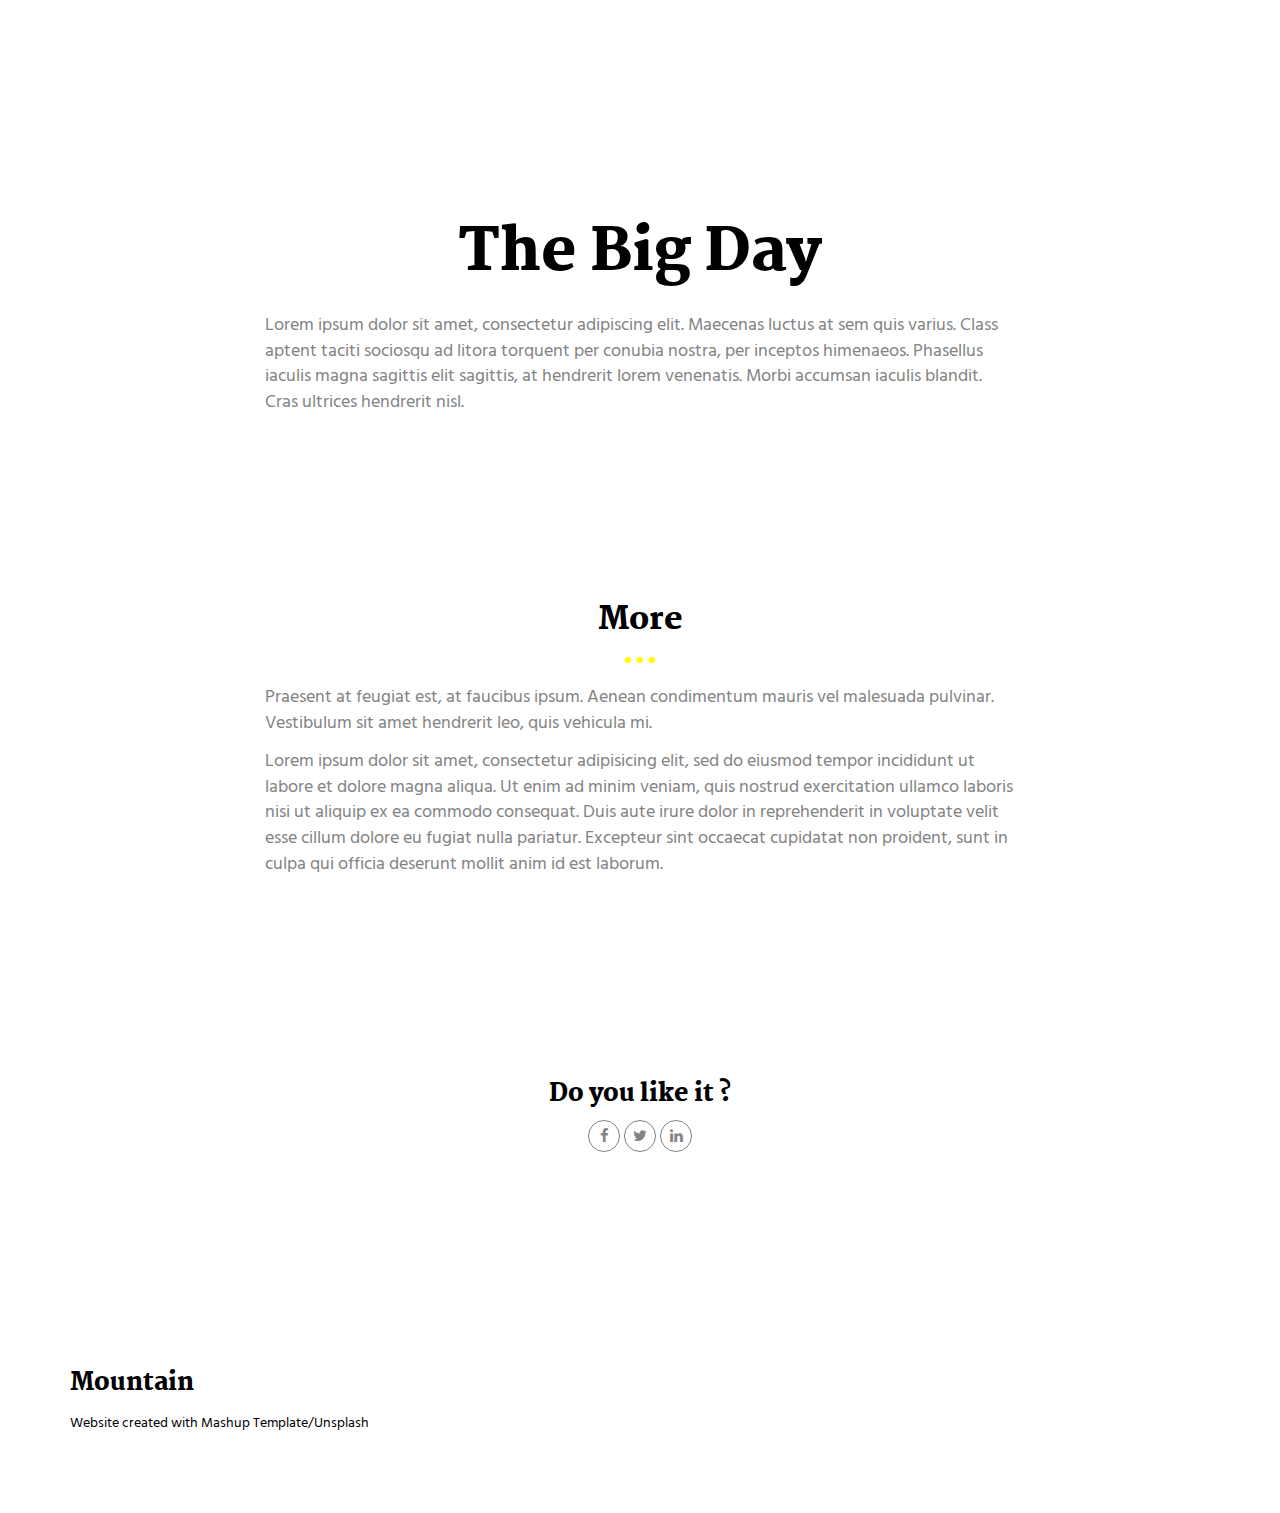
==== map.html @ 6c082d42 "Add files via upload" ====
<!DOCTYPE html>
<html lang="en">

<head>
  <meta charset="UTF-8">
  <meta content="IE=edge" http-equiv="X-UA-Compatible">
  <meta content="width=device-width,initial-scale=1" name="viewport">
  <meta content="description" name="description">
  <meta name="google" content="notranslate" />
  <meta content="Mashup templates have been developped by Orson.io team" name="author">

  <!-- Disable tap highlight on IE -->
  <meta name="msapplication-tap-highlight" content="no">
  
  
  <link rel="apple-touch-icon" sizes="180x180" href="./assets/apple-icon-180x180.png">
  <link href="./assets/favicon.ico" rel="icon">

  <link href="" rel="stylesheet">


  <title>Title page</title>

<link href="./main.550dcf66.css" rel="stylesheet"></head>

<body> <!-- Add your content of header -->
<header>
  <nav class="navbar navbar-default active">
    <div class="container">
      <div class="navbar-header">
        <button type="button" class="navbar-toggle collapsed" data-toggle="collapse" data-target="#navbar-collapse" aria-expanded="false">
          <span class="sr-only">Toggle navigation</span>
          <span class="icon-bar"></span>
          <span class="icon-bar"></span>
          <span class="icon-bar"></span>
        </button>
        <a class="navbar-brand" href="./index.html" title="">
          <img src="./assets/images/mashup-icon.svg" class="navbar-logo-img" alt="">
          Home
        </a>
      </div>

      <div class="collapse navbar-collapse" id="navbar-collapse">
        <ul class="nav navbar-nav navbar-right">
          <li><a href="./index.html" title="">Home</a></li>
          <li><a href="./project.html" title="">More Info</a></li>
          <li><a href="./area.html" title="">The local area</a></li>
          <li><a href="./project.html" title="">Map</a></li>
        </ul>
      </div> 
    </div>
  </nav>
</header>

<div class="section-container">
    <div class="container">
      <div class="row">
        <div class="col-xs-12 col-md-8 col-md-offset-2">
          <h1 class="text-center">The Big Day</h1>
          <p>Lorem ipsum dolor sit amet, consectetur adipiscing elit. Maecenas luctus at sem quis varius. 
          Class aptent taciti sociosqu ad litora torquent per conubia nostra, per inceptos himenaeos. Phasellus iaculis magna sagittis elit sagittis, at hendrerit lorem venenatis. Morbi accumsan iaculis blandit. Cras ultrices hendrerit nisl.</p>
          
          <div class="section-container-spacer">
            <img src="./assets/images/img-06.jpg" alt="" class="img-responsive reveal-content" data-action="zoom">
          </div>

          <div class="row">
            <div class="col-xs-6">
              <img src="./assets/images/img-04.jpg" alt="" class="img-responsive reveal-content" data-action="zoom">
            </div>
            <div class="col-xs-6">
              <img src="./assets/images/img-07.jpg" alt="" class="img-responsive reveal-content" data-action="zoom">
            </div>
          </div>
       </div>
      </div>
    </div>
  </div>

  <div class="section-container">
    <div class="container">
      <div class="row section-container-spacer">
        <div class="col-xs-12 col-md-8 col-md-offset-2">
          <h2 class="text-center">More</h2>
          <div class="section-container-spacer">
            <p>Praesent at feugiat est, at faucibus ipsum. Aenean condimentum mauris vel malesuada pulvinar. Vestibulum sit amet hendrerit leo, quis vehicula mi.</p>
            <p>Lorem ipsum dolor sit amet, consectetur adipisicing elit, sed do eiusmod
            tempor incididunt ut labore et dolore magna aliqua. Ut enim ad minim veniam,
            quis nostrud exercitation ullamco laboris nisi ut aliquip ex ea commodo
            consequat. Duis aute irure dolor in reprehenderit in voluptate velit esse
            cillum dolore eu fugiat nulla pariatur. Excepteur sint occaecat cupidatat non
            proident, sunt in culpa qui officia deserunt mollit anim id est laborum.</p>
          </div>  
          <img src="./assets/images/img-05.jpg" alt="" class="img-responsive reveal-content" data-action="zoom">
        </div>  
      </div>
    </div>
  </div>

  <div class="section-container">
    <div class="container text-center">
      <div class="row section-container-spacer">
        <div class="col-xs-12 col-md-12">
          
          <h3>Do you like it ?</h3>
          <p>
            <a href="https://facebook.com/" class="social-round-icon fa-icon" title="">
              <i class="fa fa-facebook" aria-hidden="true"></i>
            </a>
            <a href="https://twitter.com/" class="social-round-icon fa-icon" title="">
              <i class="fa fa-twitter" aria-hidden="true"></i>
            </a>
            <a href="https://www.linkedin.com/" class="social-round-icon fa-icon" title="">
              <i class="fa fa-linkedin" aria-hidden="true"></i>
            </a>
          </p>
        </div>  
      </div>
    
    </div>
  </div>

<footer class="footer-container white-text-container">
  <div class="container">
    <div class="row">

     
      <div class="col-xs-12">
        <h3>Mountain</h3>

        <div class="row">
          <div class="col-xs-12 col-sm-7">
            <p><small>Website created with <a href="http://www.mashup-template.com/" title="Create website with free html template">Mashup Template</a>/<a href="https://www.unsplash.com/" title="Beautiful Free Images">Unsplash</a></small>
            </p>
          </div>
          <div class="col-xs-12 col-sm-5">
            <p class="text-right">
              <a href="https://facebook.com/" class="social-round-icon white-round-icon fa-icon" title="">
                <i class="fa fa-facebook" aria-hidden="true"></i>
              </a>
              <a href="https://twitter.com/" class="social-round-icon white-round-icon fa-icon" title="">
                <i class="fa fa-twitter" aria-hidden="true"></i>
              </a>
              <a href="https://www.linkedin.com/" class="social-round-icon white-round-icon fa-icon" title="">
                <i class="fa fa-linkedin" aria-hidden="true"></i>
              </a>
            </p>
          </div>
        </div>
        
        
      </div>
    </div>
  </div>
</footer>

<script>
  document.addEventListener("DOMContentLoaded", function (event) {
    navActivePage();
    scrollRevelation('.reveal');
  });
</script>

<!-- Google Analytics: change UA-XXXXX-X to be your site's ID 

<script>
  (function (i, s, o, g, r, a, m) {
    i['GoogleAnalyticsObject'] = r; i[r] = i[r] || function () {
      (i[r].q = i[r].q || []).push(arguments)
    }, i[r].l = 1 * new Date(); a = s.createElement(o),
      m = s.getElementsByTagName(o)[0]; a.async = 1; a.src = g; m.parentNode.insertBefore(a, m)
  })(window, document, 'script', '//www.google-analytics.com/analytics.js', 'ga');
  ga('create', 'UA-XXXXX-X', 'auto');
  ga('send', 'pageview');
</script>

--> <script type="text/javascript" src="./main.0cf8b554.js"></script></body>

</html>
---- main.550dcf66.css ----
@import url(https://fonts.googleapis.com/css?family=Hind+Siliguri:300,600|Martel:400,900);
@import url(https://maxcdn.bootstrapcdn.com/font-awesome/4.7.0/css/font-awesome.min.css); /*!
 * Bootstrap v3.3.7 (http://getbootstrap.com)
 * Copyright 2011-2016 Twitter, Inc.
 * Licensed under MIT (https://github.com/twbs/bootstrap/blob/master/LICENSE)
 */
/*! normalize.css v3.0.3 | MIT License | github.com/necolas/normalize.css */
html {
  font-family: sans-serif;
  -ms-text-size-adjust: 100%;
  -webkit-text-size-adjust: 100%;
}
body {
  margin: 0;
}
article,
aside,
details,
figcaption,
figure,
footer,
header,
hgroup,
main,
menu,
nav,
section,
summary {
  display: block;
}
audio,
canvas,
progress,
video {
  display: inline-block;
  vertical-align: baseline;
}
audio:not([controls]) {
  display: none;
  height: 0;
}
[hidden],
template {
  display: none;
}
a {
  background-color: transparent;
}
a:active,
a:hover {
  outline: 0;
}
abbr[title] {
  border-bottom: 1px dotted;
}
b,
strong {
  font-weight: 700;
}
dfn {
  font-style: italic;
}
h1 {
  font-size: 2em;
  margin: 0.67em 0;
}
mark {
  background: #ff0;
  color: #000;
}
small {
  font-size: 80%;
}
sub,
sup {
  font-size: 75%;
  line-height: 0;
  position: relative;
  vertical-align: baseline;
}
sup {
  top: -0.5em;
}
sub {
  bottom: -0.25em;
}
img {
  border: 0;
}
svg:not(:root) {
  overflow: hidden;
}
figure {
  margin: 1em 40px;
}
hr {
  box-sizing: content-box;
  height: 0;
}
pre {
  overflow: auto;
}
code,
kbd,
pre,
samp {
  font-family: monospace, monospace;
  font-size: 1em;
}
button,
input,
optgroup,
select,
textarea {
  color: inherit;
  font: inherit;
  margin: 0;
}
button {
  overflow: visible;
}
button,
select {
  text-transform: none;
}
button,
html input[type="button"],
input[type="reset"],
input[type="submit"] {
  -webkit-appearance: button;
  cursor: pointer;
}
button[disabled],
html input[disabled] {
  cursor: default;
}
button::-moz-focus-inner,
input::-moz-focus-inner {
  border: 0;
  padding: 0;
}
input {
  line-height: normal;
}
input[type="checkbox"],
input[type="radio"] {
  box-sizing: border-box;
  padding: 0;
}
input[type="number"]::-webkit-inner-spin-button,
input[type="number"]::-webkit-outer-spin-button {
  height: auto;
}
input[type="search"] {
  -webkit-appearance: textfield;
  box-sizing: content-box;
}
input[type="search"]::-webkit-search-cancel-button,
input[type="search"]::-webkit-search-decoration {
  -webkit-appearance: none;
}
fieldset {
  border: 1px solid silver;
  margin: 0 2px;
  padding: 0.35em 0.625em 0.75em;
}
textarea {
  overflow: auto;
}
optgroup {
  font-weight: 700;
}
table {
  border-collapse: collapse;
  border-spacing: 0;
}
td,
th {
  padding: 0;
}

/*! Source: https://github.com/h5bp/html5-boilerplate/blob/master/src/css/main.css */
@media print {
  *,
  :after,
  :before {
    background: transparent !important;
    color: #000 !important;
    box-shadow: none !important;
    text-shadow: none !important;
  }
  a,
  a:visited {
    text-decoration: underline;
  }
  a[href]:after {
    content: " (" attr(href) ")";
  }
  abbr[title]:after {
    content: " (" attr(title) ")";
  }
  a[href^="#"]:after,
  a[href^="javascript:"]:after {
    content: "";
  }
  blockquote,
  pre {
    border: 1px solid #999;
    page-break-inside: avoid;
  }
  thead {
    display: table-header-group;
  }
  img,
  tr {
    page-break-inside: avoid;
  }
  img {
    max-width: 100% !important;
  }
  h2,
  h3,
  p {
    orphans: 3;
    widows: 3;
  }
  h2,
  h3 {
    page-break-after: avoid;
  }
  .navbar {
    display: none;
  }
  .btn > .caret,
  .dropup > .btn > .caret {
    border-top-color: #000 !important;
  }
  .label {
    border: 1px solid #000;
  }
  .table {
    border-collapse: collapse !important;
  }
  .table td,
  .table th {
    background-color: #fff !important;
  }
  .table-bordered td,
  .table-bordered th {
    border: 1px solid #ddd !important;
  }
}
*,
:after,
:before {
  -webkit-box-sizing: border-box;
  -moz-box-sizing: border-box;
  box-sizing: border-box;
}
html {
  font-size: 10px;
  -webkit-tap-highlight-color: transparent;
}
body {
  font-family: Hind Siliguri, Helvetica, Arial, sans-serif;
  font-size: 18px;
  line-height: 1.42857;
  color: #838383;
  background-color: #fff;
}
button,
input,
select,
textarea {
  font-family: inherit;
  font-size: inherit;
  line-height: inherit;
}
a {
  color: #1763e9;
  text-decoration: none;
}
a:focus,
a:hover {
  color: #1045a4;
  text-decoration: underline;
}
a:focus {
  outline: 5px auto -webkit-focus-ring-color;
  outline-offset: -2px;
}
figure {
  margin: 0;
}
img {
  vertical-align: middle;
}
.img-responsive {
  display: block;
  max-width: 100%;
  height: auto;
}
.img-rounded {
  border-radius: 4px;
}
.img-thumbnail {
  padding: 4px;
  line-height: 1.42857;
  background-color: #fff;
  border: 1px solid #ddd;
  border-radius: 2px;
  -webkit-transition: all 0.2s ease-in-out;
  -o-transition: all 0.2s ease-in-out;
  transition: all 0.2s ease-in-out;
  display: inline-block;
  max-width: 100%;
  height: auto;
}
.img-circle {
  border-radius: 50%;
}
hr {
  margin-top: 25px;
  margin-bottom: 25px;
  border: 0;
  border-top: 1px solid #eee;
}
.sr-only {
  position: absolute;
  width: 1px;
  height: 1px;
  margin: -1px;
  padding: 0;
  overflow: hidden;
  clip: rect(0, 0, 0, 0);
  border: 0;
}
.sr-only-focusable:active,
.sr-only-focusable:focus {
  position: static;
  width: auto;
  height: auto;
  margin: 0;
  overflow: visible;
  clip: auto;
}
[role="button"] {
  cursor: pointer;
}
.h1,
.h2,
.h3,
.h4,
.h5,
.h6,
h1,
h2,
h3,
h4,
h5,
h6 {
  font-family: Martel, Times New Roman, Times, serif;
  font-weight: 900;
  line-height: 1.1;
  color: #000000;
}
.h1 .small,
.h1 small,
.h2 .small,
.h2 small,
.h3 .small,
.h3 small,
.h4 .small,
.h4 small,
.h5 .small,
.h5 small,
.h6 .small,
.h6 small,
h1 .small,
h1 small,
h2 .small,
h2 small,
h3 .small,
h3 small,
h4 .small,
h4 small,
h5 .small,
h5 small,
h6 .small,
h6 small {
  font-weight: 400;
  line-height: 1;
  color: #777;
}
.h1,
.h2,
.h3,
h1,
h2,
h3 {
  margin-top: 25px;
  margin-bottom: 12.5px;
}
.h1 .small,
.h1 small,
.h2 .small,
.h2 small,
.h3 .small,
.h3 small,
h1 .small,
h1 small,
h2 .small,
h2 small,
h3 .small,
h3 small {
  font-size: 65%;
}
.h4,
.h5,
.h6,
h4,
h5,
h6 {
  margin-top: 12.5px;
  margin-bottom: 12.5px;
}
.h4 .small,
.h4 small,
.h5 .small,
.h5 small,
.h6 .small,
.h6 small,
h4 .small,
h4 small,
h5 .small,
h5 small,
h6 .small,
h6 small {
  font-size: 75%;
}
.h1,
h1 {
  font-size: 59px;
}
.h2,
h2 {
  font-size: 31px;
}
.h3,
h3 {
  font-size: 24px;
}
.h4,
.h5,
h4,
h5 {
  font-size: 18px;
}
.h6,
h6 {
  font-size: 16px;
}
p {
  margin: 0 0 12.5px;
}
.lead {
  margin-bottom: 25px;
  font-size: 20px;
  font-weight: 300;
  line-height: 1.4;
}
@media (min-width: 768px) {
  .lead {
    font-size: 27px;
  }
}
.small,
small {
  font-size: 77%;
}
.mark,
mark {
  background-color: #fcf8e3;
  padding: 0.2em;
}
.text-left {
  text-align: left;
}
.text-right {
  text-align: right;
}
.text-center {
  text-align: center;
}
.text-justify {
  text-align: justify;
}
.text-nowrap {
  white-space: nowrap;
}
.text-lowercase {
  text-transform: lowercase;
}
.initialism,
.text-uppercase {
  text-transform: uppercase;
}
.text-capitalize {
  text-transform: capitalize;
}
.text-muted {
  color: #777;
}
.text-primary {
  color: #1763e9;
}
a.text-primary:focus,
a.text-primary:hover {
  color: #124fbb;
}
.text-success {
  color: #fff;
}
a.text-success:focus,
a.text-success:hover {
  color: #e6e6e6;
}
.text-info {
  color: #31708f;
}
a.text-info:focus,
a.text-info:hover {
  color: #245269;
}
.text-warning {
  color: #8a6d3b;
}
a.text-warning:focus,
a.text-warning:hover {
  color: #66512c;
}
.text-danger {
  color: #fff;
}
a.text-danger:focus,
a.text-danger:hover {
  color: #e6e6e6;
}
.bg-primary {
  color: #fff;
  background-color: #1763e9;
}
a.bg-primary:focus,
a.bg-primary:hover {
  background-color: #124fbb;
}
.bg-success {
  background-color: #08005f;
}
a.bg-success:focus,
a.bg-success:hover {
  background-color: #04002c;
}
.bg-info {
  background-color: #d9edf7;
}
a.bg-info:focus,
a.bg-info:hover {
  background-color: #afd9ee;
}
.bg-warning {
  background-color: #fcf8e3;
}
a.bg-warning:focus,
a.bg-warning:hover {
  background-color: #f7ecb5;
}
.bg-danger {
  background-color: #ca044b;
}
a.bg-danger:focus,
a.bg-danger:hover {
  background-color: #980338;
}
.page-header {
  padding-bottom: 11.5px;
  margin: 50px 0 25px;
  border-bottom: 1px solid #eee;
}
ol,
ul {
  margin-top: 0;
  margin-bottom: 12.5px;
}
ol ol,
ol ul,
ul ol,
ul ul {
  margin-bottom: 0;
}
.list-inline,
.list-unstyled {
  padding-left: 0;
  list-style: none;
}
.list-inline {
  margin-left: -5px;
}
.list-inline > li {
  display: inline-block;
  padding-left: 5px;
  padding-right: 5px;
}
dl {
  margin-top: 0;
  margin-bottom: 25px;
}
dd,
dt {
  line-height: 1.42857;
}
dt {
  font-weight: 700;
}
dd {
  margin-left: 0;
}
.dl-horizontal dd:after,
.dl-horizontal dd:before {
  content: " ";
  display: table;
}
.dl-horizontal dd:after {
  clear: both;
}
@media (min-width: 768px) {
  .dl-horizontal dt {
    float: left;
    width: 160px;
    clear: left;
    text-align: right;
    overflow: hidden;
    text-overflow: ellipsis;
    white-space: nowrap;
  }
  .dl-horizontal dd {
    margin-left: 180px;
  }
}
abbr[data-original-title],
abbr[title] {
  cursor: help;
  border-bottom: 1px dotted #777;
}
.initialism {
  font-size: 90%;
}
blockquote {
  padding: 12.5px 25px;
  margin: 0 0 25px;
  font-size: 22.5px;
  border-left: 5px solid #eee;
}
blockquote ol:last-child,
blockquote p:last-child,
blockquote ul:last-child {
  margin-bottom: 0;
}
blockquote .small,
blockquote footer,
blockquote small {
  display: block;
  font-size: 80%;
  line-height: 1.42857;
  color: #777;
}
blockquote .small:before,
blockquote footer:before,
blockquote small:before {
  content: "\2014   \A0";
}
.blockquote-reverse,
blockquote.pull-right {
  padding-right: 15px;
  padding-left: 0;
  border-right: 5px solid #eee;
  border-left: 0;
  text-align: right;
}
.blockquote-reverse .small:before,
.blockquote-reverse footer:before,
.blockquote-reverse small:before,
blockquote.pull-right .small:before,
blockquote.pull-right footer:before,
blockquote.pull-right small:before {
  content: "";
}
.blockquote-reverse .small:after,
.blockquote-reverse footer:after,
.blockquote-reverse small:after,
blockquote.pull-right .small:after,
blockquote.pull-right footer:after,
blockquote.pull-right small:after {
  content: "\A0   \2014";
}
address {
  margin-bottom: 25px;
  font-style: normal;
  line-height: 1.42857;
}
code,
kbd,
pre,
samp {
  font-family: Menlo, Monaco, Consolas, Courier New, monospace;
}
code {
  color: #c7254e;
  background-color: #f9f2f4;
}
code,
kbd {
  padding: 2px 4px;
  font-size: 90%;
  border-radius: 2px;
}
kbd {
  color: #fff;
  background-color: #333;
  box-shadow: inset 0 -1px 0 rgba(0, 0, 0, 0.25);
}
kbd kbd {
  padding: 0;
  font-size: 100%;
  font-weight: 700;
  box-shadow: none;
}
pre {
  display: block;
  padding: 12px;
  margin: 0 0 12.5px;
  font-size: 17px;
  line-height: 1.42857;
  word-break: break-all;
  word-wrap: break-word;
  color: #333;
  background-color: #f5f5f5;
  border: 1px solid #ccc;
  border-radius: 2px;
}
pre code {
  padding: 0;
  font-size: inherit;
  color: inherit;
  white-space: pre-wrap;
  background-color: transparent;
  border-radius: 0;
}
.pre-scrollable {
  max-height: 340px;
  overflow-y: scroll;
}
.container {
  margin-right: auto;
  margin-left: auto;
  padding-left: 15px;
  padding-right: 15px;
}
.container:after,
.container:before {
  content: " ";
  display: table;
}
.container:after {
  clear: both;
}
@media (min-width: 768px) {
  .container {
    width: 750px;
  }
}
@media (min-width: 992px) {
  .container {
    width: 970px;
  }
}
@media (min-width: 1200px) {
  .container {
    width: 1170px;
  }
}
.container-fluid {
  margin-right: auto;
  margin-left: auto;
  padding-left: 15px;
  padding-right: 15px;
}
.container-fluid:after,
.container-fluid:before {
  content: " ";
  display: table;
}
.container-fluid:after {
  clear: both;
}
.row {
  margin-left: -15px;
  margin-right: -15px;
}
.row:after,
.row:before {
  content: " ";
  display: table;
}
.row:after {
  clear: both;
}
.col-lg-1,
.col-lg-2,
.col-lg-3,
.col-lg-4,
.col-lg-5,
.col-lg-6,
.col-lg-7,
.col-lg-8,
.col-lg-9,
.col-lg-10,
.col-lg-11,
.col-lg-12,
.col-md-1,
.col-md-2,
.col-md-3,
.col-md-4,
.col-md-5,
.col-md-6,
.col-md-7,
.col-md-8,
.col-md-9,
.col-md-10,
.col-md-11,
.col-md-12,
.col-sm-1,
.col-sm-2,
.col-sm-3,
.col-sm-4,
.col-sm-5,
.col-sm-6,
.col-sm-7,
.col-sm-8,
.col-sm-9,
.col-sm-10,
.col-sm-11,
.col-sm-12,
.col-xs-1,
.col-xs-2,
.col-xs-3,
.col-xs-4,
.col-xs-5,
.col-xs-6,
.col-xs-7,
.col-xs-8,
.col-xs-9,
.col-xs-10,
.col-xs-11,
.col-xs-12 {
  position: relative;
  min-height: 1px;
  padding-left: 15px;
  padding-right: 15px;
}
.col-xs-1,
.col-xs-2,
.col-xs-3,
.col-xs-4,
.col-xs-5,
.col-xs-6,
.col-xs-7,
.col-xs-8,
.col-xs-9,
.col-xs-10,
.col-xs-11,
.col-xs-12 {
  float: left;
}
.col-xs-1 {
  width: 8.33333%;
}
.col-xs-2 {
  width: 16.66667%;
}
.col-xs-3 {
  width: 25%;
}
.col-xs-4 {
  width: 33.33333%;
}
.col-xs-5 {
  width: 41.66667%;
}
.col-xs-6 {
  width: 50%;
}
.col-xs-7 {
  width: 58.33333%;
}
.col-xs-8 {
  width: 66.66667%;
}
.col-xs-9 {
  width: 75%;
}
.col-xs-10 {
  width: 83.33333%;
}
.col-xs-11 {
  width: 91.66667%;
}
.col-xs-12 {
  width: 100%;
}
.col-xs-pull-0 {
  right: auto;
}
.col-xs-pull-1 {
  right: 8.33333%;
}
.col-xs-pull-2 {
  right: 16.66667%;
}
.col-xs-pull-3 {
  right: 25%;
}
.col-xs-pull-4 {
  right: 33.33333%;
}
.col-xs-pull-5 {
  right: 41.66667%;
}
.col-xs-pull-6 {
  right: 50%;
}
.col-xs-pull-7 {
  right: 58.33333%;
}
.col-xs-pull-8 {
  right: 66.66667%;
}
.col-xs-pull-9 {
  right: 75%;
}
.col-xs-pull-10 {
  right: 83.33333%;
}
.col-xs-pull-11 {
  right: 91.66667%;
}
.col-xs-pull-12 {
  right: 100%;
}
.col-xs-push-0 {
  left: auto;
}
.col-xs-push-1 {
  left: 8.33333%;
}
.col-xs-push-2 {
  left: 16.66667%;
}
.col-xs-push-3 {
  left: 25%;
}
.col-xs-push-4 {
  left: 33.33333%;
}
.col-xs-push-5 {
  left: 41.66667%;
}
.col-xs-push-6 {
  left: 50%;
}
.col-xs-push-7 {
  left: 58.33333%;
}
.col-xs-push-8 {
  left: 66.66667%;
}
.col-xs-push-9 {
  left: 75%;
}
.col-xs-push-10 {
  left: 83.33333%;
}
.col-xs-push-11 {
  left: 91.66667%;
}
.col-xs-push-12 {
  left: 100%;
}
.col-xs-offset-0 {
  margin-left: 0;
}
.col-xs-offset-1 {
  margin-left: 8.33333%;
}
.col-xs-offset-2 {
  margin-left: 16.66667%;
}
.col-xs-offset-3 {
  margin-left: 25%;
}
.col-xs-offset-4 {
  margin-left: 33.33333%;
}
.col-xs-offset-5 {
  margin-left: 41.66667%;
}
.col-xs-offset-6 {
  margin-left: 50%;
}
.col-xs-offset-7 {
  margin-left: 58.33333%;
}
.col-xs-offset-8 {
  margin-left: 66.66667%;
}
.col-xs-offset-9 {
  margin-left: 75%;
}
.col-xs-offset-10 {
  margin-left: 83.33333%;
}
.col-xs-offset-11 {
  margin-left: 91.66667%;
}
.col-xs-offset-12 {
  margin-left: 100%;
}
@media (min-width: 768px) {
  .col-sm-1,
  .col-sm-2,
  .col-sm-3,
  .col-sm-4,
  .col-sm-5,
  .col-sm-6,
  .col-sm-7,
  .col-sm-8,
  .col-sm-9,
  .col-sm-10,
  .col-sm-11,
  .col-sm-12 {
    float: left;
  }
  .col-sm-1 {
    width: 8.33333%;
  }
  .col-sm-2 {
    width: 16.66667%;
  }
  .col-sm-3 {
    width: 25%;
  }
  .col-sm-4 {
    width: 33.33333%;
  }
  .col-sm-5 {
    width: 41.66667%;
  }
  .col-sm-6 {
    width: 50%;
  }
  .col-sm-7 {
    width: 58.33333%;
  }
  .col-sm-8 {
    width: 66.66667%;
  }
  .col-sm-9 {
    width: 75%;
  }
  .col-sm-10 {
    width: 83.33333%;
  }
  .col-sm-11 {
    width: 91.66667%;
  }
  .col-sm-12 {
    width: 100%;
  }
  .col-sm-pull-0 {
    right: auto;
  }
  .col-sm-pull-1 {
    right: 8.33333%;
  }
  .col-sm-pull-2 {
    right: 16.66667%;
  }
  .col-sm-pull-3 {
    right: 25%;
  }
  .col-sm-pull-4 {
    right: 33.33333%;
  }
  .col-sm-pull-5 {
    right: 41.66667%;
  }
  .col-sm-pull-6 {
    right: 50%;
  }
  .col-sm-pull-7 {
    right: 58.33333%;
  }
  .col-sm-pull-8 {
    right: 66.66667%;
  }
  .col-sm-pull-9 {
    right: 75%;
  }
  .col-sm-pull-10 {
    right: 83.33333%;
  }
  .col-sm-pull-11 {
    right: 91.66667%;
  }
  .col-sm-pull-12 {
    right: 100%;
  }
  .col-sm-push-0 {
    left: auto;
  }
  .col-sm-push-1 {
    left: 8.33333%;
  }
  .col-sm-push-2 {
    left: 16.66667%;
  }
  .col-sm-push-3 {
    left: 25%;
  }
  .col-sm-push-4 {
    left: 33.33333%;
  }
  .col-sm-push-5 {
    left: 41.66667%;
  }
  .col-sm-push-6 {
    left: 50%;
  }
  .col-sm-push-7 {
    left: 58.33333%;
  }
  .col-sm-push-8 {
    left: 66.66667%;
  }
  .col-sm-push-9 {
    left: 75%;
  }
  .col-sm-push-10 {
    left: 83.33333%;
  }
  .col-sm-push-11 {
    left: 91.66667%;
  }
  .col-sm-push-12 {
    left: 100%;
  }
  .col-sm-offset-0 {
    margin-left: 0;
  }
  .col-sm-offset-1 {
    margin-left: 8.33333%;
  }
  .col-sm-offset-2 {
    margin-left: 16.66667%;
  }
  .col-sm-offset-3 {
    margin-left: 25%;
  }
  .col-sm-offset-4 {
    margin-left: 33.33333%;
  }
  .col-sm-offset-5 {
    margin-left: 41.66667%;
  }
  .col-sm-offset-6 {
    margin-left: 50%;
  }
  .col-sm-offset-7 {
    margin-left: 58.33333%;
  }
  .col-sm-offset-8 {
    margin-left: 66.66667%;
  }
  .col-sm-offset-9 {
    margin-left: 75%;
  }
  .col-sm-offset-10 {
    margin-left: 83.33333%;
  }
  .col-sm-offset-11 {
    margin-left: 91.66667%;
  }
  .col-sm-offset-12 {
    margin-left: 100%;
  }
}
@media (min-width: 992px) {
  .col-md-1,
  .col-md-2,
  .col-md-3,
  .col-md-4,
  .col-md-5,
  .col-md-6,
  .col-md-7,
  .col-md-8,
  .col-md-9,
  .col-md-10,
  .col-md-11,
  .col-md-12 {
    float: left;
  }
  .col-md-1 {
    width: 8.33333%;
  }
  .col-md-2 {
    width: 16.66667%;
  }
  .col-md-3 {
    width: 25%;
  }
  .col-md-4 {
    width: 33.33333%;
  }
  .col-md-5 {
    width: 41.66667%;
  }
  .col-md-6 {
    width: 50%;
  }
  .col-md-7 {
    width: 58.33333%;
  }
  .col-md-8 {
    width: 66.66667%;
  }
  .col-md-9 {
    width: 75%;
  }
  .col-md-10 {
    width: 83.33333%;
  }
  .col-md-11 {
    width: 91.66667%;
  }
  .col-md-12 {
    width: 100%;
  }
  .col-md-pull-0 {
    right: auto;
  }
  .col-md-pull-1 {
    right: 8.33333%;
  }
  .col-md-pull-2 {
    right: 16.66667%;
  }
  .col-md-pull-3 {
    right: 25%;
  }
  .col-md-pull-4 {
    right: 33.33333%;
  }
  .col-md-pull-5 {
    right: 41.66667%;
  }
  .col-md-pull-6 {
    right: 50%;
  }
  .col-md-pull-7 {
    right: 58.33333%;
  }
  .col-md-pull-8 {
    right: 66.66667%;
  }
  .col-md-pull-9 {
    right: 75%;
  }
  .col-md-pull-10 {
    right: 83.33333%;
  }
  .col-md-pull-11 {
    right: 91.66667%;
  }
  .col-md-pull-12 {
    right: 100%;
  }
  .col-md-push-0 {
    left: auto;
  }
  .col-md-push-1 {
    left: 8.33333%;
  }
  .col-md-push-2 {
    left: 16.66667%;
  }
  .col-md-push-3 {
    left: 25%;
  }
  .col-md-push-4 {
    left: 33.33333%;
  }
  .col-md-push-5 {
    left: 41.66667%;
  }
  .col-md-push-6 {
    left: 50%;
  }
  .col-md-push-7 {
    left: 58.33333%;
  }
  .col-md-push-8 {
    left: 66.66667%;
  }
  .col-md-push-9 {
    left: 75%;
  }
  .col-md-push-10 {
    left: 83.33333%;
  }
  .col-md-push-11 {
    left: 91.66667%;
  }
  .col-md-push-12 {
    left: 100%;
  }
  .col-md-offset-0 {
    margin-left: 0;
  }
  .col-md-offset-1 {
    margin-left: 8.33333%;
  }
  .col-md-offset-2 {
    margin-left: 16.66667%;
  }
  .col-md-offset-3 {
    margin-left: 25%;
  }
  .col-md-offset-4 {
    margin-left: 33.33333%;
  }
  .col-md-offset-5 {
    margin-left: 41.66667%;
  }
  .col-md-offset-6 {
    margin-left: 50%;
  }
  .col-md-offset-7 {
    margin-left: 58.33333%;
  }
  .col-md-offset-8 {
    margin-left: 66.66667%;
  }
  .col-md-offset-9 {
    margin-left: 75%;
  }
  .col-md-offset-10 {
    margin-left: 83.33333%;
  }
  .col-md-offset-11 {
    margin-left: 91.66667%;
  }
  .col-md-offset-12 {
    margin-left: 100%;
  }
}
@media (min-width: 1200px) {
  .col-lg-1,
  .col-lg-2,
  .col-lg-3,
  .col-lg-4,
  .col-lg-5,
  .col-lg-6,
  .col-lg-7,
  .col-lg-8,
  .col-lg-9,
  .col-lg-10,
  .col-lg-11,
  .col-lg-12 {
    float: left;
  }
  .col-lg-1 {
    width: 8.33333%;
  }
  .col-lg-2 {
    width: 16.66667%;
  }
  .col-lg-3 {
    width: 25%;
  }
  .col-lg-4 {
    width: 33.33333%;
  }
  .col-lg-5 {
    width: 41.66667%;
  }
  .col-lg-6 {
    width: 50%;
  }
  .col-lg-7 {
    width: 58.33333%;
  }
  .col-lg-8 {
    width: 66.66667%;
  }
  .col-lg-9 {
    width: 75%;
  }
  .col-lg-10 {
    width: 83.33333%;
  }
  .col-lg-11 {
    width: 91.66667%;
  }
  .col-lg-12 {
    width: 100%;
  }
  .col-lg-pull-0 {
    right: auto;
  }
  .col-lg-pull-1 {
    right: 8.33333%;
  }
  .col-lg-pull-2 {
    right: 16.66667%;
  }
  .col-lg-pull-3 {
    right: 25%;
  }
  .col-lg-pull-4 {
    right: 33.33333%;
  }
  .col-lg-pull-5 {
    right: 41.66667%;
  }
  .col-lg-pull-6 {
    right: 50%;
  }
  .col-lg-pull-7 {
    right: 58.33333%;
  }
  .col-lg-pull-8 {
    right: 66.66667%;
  }
  .col-lg-pull-9 {
    right: 75%;
  }
  .col-lg-pull-10 {
    right: 83.33333%;
  }
  .col-lg-pull-11 {
    right: 91.66667%;
  }
  .col-lg-pull-12 {
    right: 100%;
  }
  .col-lg-push-0 {
    left: auto;
  }
  .col-lg-push-1 {
    left: 8.33333%;
  }
  .col-lg-push-2 {
    left: 16.66667%;
  }
  .col-lg-push-3 {
    left: 25%;
  }
  .col-lg-push-4 {
    left: 33.33333%;
  }
  .col-lg-push-5 {
    left: 41.66667%;
  }
  .col-lg-push-6 {
    left: 50%;
  }
  .col-lg-push-7 {
    left: 58.33333%;
  }
  .col-lg-push-8 {
    left: 66.66667%;
  }
  .col-lg-push-9 {
    left: 75%;
  }
  .col-lg-push-10 {
    left: 83.33333%;
  }
  .col-lg-push-11 {
    left: 91.66667%;
  }
  .col-lg-push-12 {
    left: 100%;
  }
  .col-lg-offset-0 {
    margin-left: 0;
  }
  .col-lg-offset-1 {
    margin-left: 8.33333%;
  }
  .col-lg-offset-2 {
    margin-left: 16.66667%;
  }
  .col-lg-offset-3 {
    margin-left: 25%;
  }
  .col-lg-offset-4 {
    margin-left: 33.33333%;
  }
  .col-lg-offset-5 {
    margin-left: 41.66667%;
  }
  .col-lg-offset-6 {
    margin-left: 50%;
  }
  .col-lg-offset-7 {
    margin-left: 58.33333%;
  }
  .col-lg-offset-8 {
    margin-left: 66.66667%;
  }
  .col-lg-offset-9 {
    margin-left: 75%;
  }
  .col-lg-offset-10 {
    margin-left: 83.33333%;
  }
  .col-lg-offset-11 {
    margin-left: 91.66667%;
  }
  .col-lg-offset-12 {
    margin-left: 100%;
  }
}
table {
  background-color: transparent;
}
caption {
  padding-top: 8px;
  padding-bottom: 8px;
  color: #777;
}
caption,
th {
  text-align: left;
}
.table {
  width: 100%;
  max-width: 100%;
  margin-bottom: 25px;
}
.table > tbody > tr > td,
.table > tbody > tr > th,
.table > tfoot > tr > td,
.table > tfoot > tr > th,
.table > thead > tr > td,
.table > thead > tr > th {
  padding: 8px;
  line-height: 1.42857;
  vertical-align: top;
  border-top: 1px solid #ddd;
}
.table > thead > tr > th {
  vertical-align: bottom;
  border-bottom: 2px solid #ddd;
}
.table > caption + thead > tr:first-child > td,
.table > caption + thead > tr:first-child > th,
.table > colgroup + thead > tr:first-child > td,
.table > colgroup + thead > tr:first-child > th,
.table > thead:first-child > tr:first-child > td,
.table > thead:first-child > tr:first-child > th {
  border-top: 0;
}
.table > tbody + tbody {
  border-top: 2px solid #ddd;
}
.table .table {
  background-color: #fff;
}
.table-condensed > tbody > tr > td,
.table-condensed > tbody > tr > th,
.table-condensed > tfoot > tr > td,
.table-condensed > tfoot > tr > th,
.table-condensed > thead > tr > td,
.table-condensed > thead > tr > th {
  padding: 5px;
}
.table-bordered,
.table-bordered > tbody > tr > td,
.table-bordered > tbody > tr > th,
.table-bordered > tfoot > tr > td,
.table-bordered > tfoot > tr > th,
.table-bordered > thead > tr > td,
.table-bordered > thead > tr > th {
  border: 1px solid #ddd;
}
.table-bordered > thead > tr > td,
.table-bordered > thead > tr > th {
  border-bottom-width: 2px;
}
.table-striped > tbody > tr:nth-of-type(odd) {
  background-color: #f9f9f9;
}
.table-hover > tbody > tr:hover {
  background-color: #f5f5f5;
}
table col[class*="col-"] {
  position: static;
  float: none;
  display: table-column;
}
table td[class*="col-"],
table th[class*="col-"] {
  position: static;
  float: none;
  display: table-cell;
}
.table > tbody > tr.active > td,
.table > tbody > tr.active > th,
.table > tbody > tr > td.active,
.table > tbody > tr > th.active,
.table > tfoot > tr.active > td,
.table > tfoot > tr.active > th,
.table > tfoot > tr > td.active,
.table > tfoot > tr > th.active,
.table > thead > tr.active > td,
.table > thead > tr.active > th,
.table > thead > tr > td.active,
.table > thead > tr > th.active {
  background-color: #f5f5f5;
}
.table-hover > tbody > tr.active:hover > td,
.table-hover > tbody > tr.active:hover > th,
.table-hover > tbody > tr:hover > .active,
.table-hover > tbody > tr > td.active:hover,
.table-hover > tbody > tr > th.active:hover {
  background-color: #e8e8e8;
}
.table > tbody > tr.success > td,
.table > tbody > tr.success > th,
.table > tbody > tr > td.success,
.table > tbody > tr > th.success,
.table > tfoot > tr.success > td,
.table > tfoot > tr.success > th,
.table > tfoot > tr > td.success,
.table > tfoot > tr > th.success,
.table > thead > tr.success > td,
.table > thead > tr.success > th,
.table > thead > tr > td.success,
.table > thead > tr > th.success {
  background-color: #08005f;
}
.table-hover > tbody > tr.success:hover > td,
.table-hover > tbody > tr.success:hover > th,
.table-hover > tbody > tr:hover > .success,
.table-hover > tbody > tr > td.success:hover,
.table-hover > tbody > tr > th.success:hover {
  background-color: #060046;
}
.table > tbody > tr.info > td,
.table > tbody > tr.info > th,
.table > tbody > tr > td.info,
.table > tbody > tr > th.info,
.table > tfoot > tr.info > td,
.table > tfoot > tr.info > th,
.table > tfoot > tr > td.info,
.table > tfoot > tr > th.info,
.table > thead > tr.info > td,
.table > thead > tr.info > th,
.table > thead > tr > td.info,
.table > thead > tr > th.info {
  background-color: #d9edf7;
}
.table-hover > tbody > tr.info:hover > td,
.table-hover > tbody > tr.info:hover > th,
.table-hover > tbody > tr:hover > .info,
.table-hover > tbody > tr > td.info:hover,
.table-hover > tbody > tr > th.info:hover {
  background-color: #c4e3f3;
}
.table > tbody > tr.warning > td,
.table > tbody > tr.warning > th,
.table > tbody > tr > td.warning,
.table > tbody > tr > th.warning,
.table > tfoot > tr.warning > td,
.table > tfoot > tr.warning > th,
.table > tfoot > tr > td.warning,
.table > tfoot > tr > th.warning,
.table > thead > tr.warning > td,
.table > thead > tr.warning > th,
.table > thead > tr > td.warning,
.table > thead > tr > th.warning {
  background-color: #fcf8e3;
}
.table-hover > tbody > tr.warning:hover > td,
.table-hover > tbody > tr.warning:hover > th,
.table-hover > tbody > tr:hover > .warning,
.table-hover > tbody > tr > td.warning:hover,
.table-hover > tbody > tr > th.warning:hover {
  background-color: #faf2cc;
}
.table > tbody > tr.danger > td,
.table > tbody > tr.danger > th,
.table > tbody > tr > td.danger,
.table > tbody > tr > th.danger,
.table > tfoot > tr.danger > td,
.table > tfoot > tr.danger > th,
.table > tfoot > tr > td.danger,
.table > tfoot > tr > th.danger,
.table > thead > tr.danger > td,
.table > thead > tr.danger > th,
.table > thead > tr > td.danger,
.table > thead > tr > th.danger {
  background-color: #ca044b;
}
.table-hover > tbody > tr.danger:hover > td,
.table-hover > tbody > tr.danger:hover > th,
.table-hover > tbody > tr:hover > .danger,
.table-hover > tbody > tr > td.danger:hover,
.table-hover > tbody > tr > th.danger:hover {
  background-color: #b10442;
}
.table-responsive {
  overflow-x: auto;
  min-height: 0.01%;
}
@media screen and (max-width: 767px) {
  .table-responsive {
    width: 100%;
    margin-bottom: 18.75px;
    overflow-y: hidden;
    -ms-overflow-style: -ms-autohiding-scrollbar;
    border: 1px solid #ddd;
  }
  .table-responsive > .table {
    margin-bottom: 0;
  }
  .table-responsive > .table > tbody > tr > td,
  .table-responsive > .table > tbody > tr > th,
  .table-responsive > .table > tfoot > tr > td,
  .table-responsive > .table > tfoot > tr > th,
  .table-responsive > .table > thead > tr > td,
  .table-responsive > .table > thead > tr > th {
    white-space: nowrap;
  }
  .table-responsive > .table-bordered {
    border: 0;
  }
  .table-responsive > .table-bordered > tbody > tr > td:first-child,
  .table-responsive > .table-bordered > tbody > tr > th:first-child,
  .table-responsive > .table-bordered > tfoot > tr > td:first-child,
  .table-responsive > .table-bordered > tfoot > tr > th:first-child,
  .table-responsive > .table-bordered > thead > tr > td:first-child,
  .table-responsive > .table-bordered > thead > tr > th:first-child {
    border-left: 0;
  }
  .table-responsive > .table-bordered > tbody > tr > td:last-child,
  .table-responsive > .table-bordered > tbody > tr > th:last-child,
  .table-responsive > .table-bordered > tfoot > tr > td:last-child,
  .table-responsive > .table-bordered > tfoot > tr > th:last-child,
  .table-responsive > .table-bordered > thead > tr > td:last-child,
  .table-responsive > .table-bordered > thead > tr > th:last-child {
    border-right: 0;
  }
  .table-responsive > .table-bordered > tbody > tr:last-child > td,
  .table-responsive > .table-bordered > tbody > tr:last-child > th,
  .table-responsive > .table-bordered > tfoot > tr:last-child > td,
  .table-responsive > .table-bordered > tfoot > tr:last-child > th {
    border-bottom: 0;
  }
}
fieldset {
  margin: 0;
  min-width: 0;
}
fieldset,
legend {
  padding: 0;
  border: 0;
}
legend {
  display: block;
  width: 100%;
  margin-bottom: 25px;
  font-size: 27px;
  line-height: inherit;
  color: #333;
  border-bottom: 1px solid #e5e5e5;
}
label {
  display: inline-block;
  max-width: 100%;
  margin-bottom: 5px;
  font-weight: 700;
}
input[type="search"] {
  -webkit-box-sizing: border-box;
  -moz-box-sizing: border-box;
  box-sizing: border-box;
}
input[type="checkbox"],
input[type="radio"] {
  margin: 4px 0 0;
  margin-top: 1px\9;
  line-height: normal;
}
input[type="file"] {
  display: block;
}
input[type="range"] {
  display: block;
  width: 100%;
}
select[multiple],
select[size] {
  height: auto;
}
input[type="checkbox"]:focus,
input[type="file"]:focus,
input[type="radio"]:focus {
  outline: 5px auto -webkit-focus-ring-color;
  outline-offset: -2px;
}
output {
  padding-top: 13px;
}
.form-control,
output {
  display: block;
  font-size: 18px;
  line-height: 1.42857;
  color: #555;
}
.form-control {
  width: 100%;
  height: 51px;
  padding: 12px 18px;
  background-color: #fff;
  background-image: none;
  border: 1px solid #ddd;
  border-radius: 2px;
  -webkit-box-shadow: inset 0 1px 1px rgba(0, 0, 0, 0.075);
  box-shadow: inset 0 1px 1px rgba(0, 0, 0, 0.075);
  -webkit-transition: border-color 0.15s ease-in-out,
    box-shadow 0.15s ease-in-out;
  -o-transition: border-color ease-in-out 0.15s, box-shadow ease-in-out 0.15s;
  transition: border-color 0.15s ease-in-out, box-shadow 0.15s ease-in-out;
}
.form-control:focus {
  border-color: #66afe9;
  -webkit-box-shadow: inset 0 1px 1px rgba(0, 0, 0, 0.075),
    0 0 8px rgba(102, 175, 233, 0.6);
  box-shadow: inset 0 1px 1px rgba(0, 0, 0, 0.075),
    0 0 8px rgba(102, 175, 233, 0.6);
}
.form-control::-moz-placeholder {
  color: #999;
  opacity: 1;
}
.form-control:-ms-input-placeholder {
  color: #999;
}
.form-control::-webkit-input-placeholder {
  color: #999;
}
.form-control::-ms-expand {
  border: 0;
  background-color: transparent;
}
.form-control[disabled],
.form-control[readonly],
fieldset[disabled] .form-control {
  background-color: #eee;
  opacity: 1;
}
.form-control[disabled],
fieldset[disabled] .form-control {
  cursor: not-allowed;
}
textarea.form-control {
  height: auto;
}
input[type="search"] {
  -webkit-appearance: none;
}
@media screen and (-webkit-min-device-pixel-ratio: 0) {
  input[type="date"].form-control,
  input[type="datetime-local"].form-control,
  input[type="month"].form-control,
  input[type="time"].form-control {
    line-height: 51px;
  }
  .input-group-sm > .input-group-btn > input[type="date"].btn,
  .input-group-sm > .input-group-btn > input[type="datetime-local"].btn,
  .input-group-sm > .input-group-btn > input[type="month"].btn,
  .input-group-sm > .input-group-btn > input[type="time"].btn,
  .input-group-sm > input[type="date"].form-control,
  .input-group-sm > input[type="date"].input-group-addon,
  .input-group-sm > input[type="datetime-local"].form-control,
  .input-group-sm > input[type="datetime-local"].input-group-addon,
  .input-group-sm > input[type="month"].form-control,
  .input-group-sm > input[type="month"].input-group-addon,
  .input-group-sm > input[type="time"].form-control,
  .input-group-sm > input[type="time"].input-group-addon,
  .input-group-sm input[type="date"],
  .input-group-sm input[type="datetime-local"],
  .input-group-sm input[type="month"],
  .input-group-sm input[type="time"],
  input[type="date"].input-sm,
  input[type="datetime-local"].input-sm,
  input[type="month"].input-sm,
  input[type="time"].input-sm {
    line-height: 37px;
  }
  .input-group-lg > .input-group-btn > input[type="date"].btn,
  .input-group-lg > .input-group-btn > input[type="datetime-local"].btn,
  .input-group-lg > .input-group-btn > input[type="month"].btn,
  .input-group-lg > .input-group-btn > input[type="time"].btn,
  .input-group-lg > input[type="date"].form-control,
  .input-group-lg > input[type="date"].input-group-addon,
  .input-group-lg > input[type="datetime-local"].form-control,
  .input-group-lg > input[type="datetime-local"].input-group-addon,
  .input-group-lg > input[type="month"].form-control,
  .input-group-lg > input[type="month"].input-group-addon,
  .input-group-lg > input[type="time"].form-control,
  .input-group-lg > input[type="time"].input-group-addon,
  .input-group-lg input[type="date"],
  .input-group-lg input[type="datetime-local"],
  .input-group-lg input[type="month"],
  .input-group-lg input[type="time"],
  input[type="date"].input-lg,
  input[type="datetime-local"].input-lg,
  input[type="month"].input-lg,
  input[type="time"].input-lg {
    line-height: 61px;
  }
}
.form-group {
  margin-bottom: 15px;
}
.checkbox,
.radio {
  position: relative;
  display: block;
  margin-top: 10px;
  margin-bottom: 10px;
}
.checkbox label,
.radio label {
  min-height: 25px;
  padding-left: 20px;
  margin-bottom: 0;
  font-weight: 400;
  cursor: pointer;
}
.checkbox-inline input[type="checkbox"],
.checkbox input[type="checkbox"],
.radio-inline input[type="radio"],
.radio input[type="radio"] {
  position: absolute;
  margin-left: -20px;
  margin-top: 4px\9;
}
.checkbox + .checkbox,
.radio + .radio {
  margin-top: -5px;
}
.checkbox-inline,
.radio-inline {
  position: relative;
  display: inline-block;
  padding-left: 20px;
  margin-bottom: 0;
  vertical-align: middle;
  font-weight: 400;
  cursor: pointer;
}
.checkbox-inline + .checkbox-inline,
.radio-inline + .radio-inline {
  margin-top: 0;
  margin-left: 10px;
}
.checkbox-inline.disabled,
.checkbox.disabled label,
.radio-inline.disabled,
.radio.disabled label,
fieldset[disabled] .checkbox-inline,
fieldset[disabled] .checkbox label,
fieldset[disabled] .radio-inline,
fieldset[disabled] .radio label,
fieldset[disabled] input[type="checkbox"],
fieldset[disabled] input[type="radio"],
input[type="checkbox"].disabled,
input[type="checkbox"][disabled],
input[type="radio"].disabled,
input[type="radio"][disabled] {
  cursor: not-allowed;
}
.form-control-static {
  padding-top: 13px;
  padding-bottom: 13px;
  margin-bottom: 0;
  min-height: 43px;
}
.form-control-static.input-lg,
.form-control-static.input-sm,
.input-group-lg > .form-control-static.form-control,
.input-group-lg > .form-control-static.input-group-addon,
.input-group-lg > .input-group-btn > .form-control-static.btn,
.input-group-sm > .form-control-static.form-control,
.input-group-sm > .form-control-static.input-group-addon,
.input-group-sm > .input-group-btn > .form-control-static.btn {
  padding-left: 0;
  padding-right: 0;
}
.input-group-sm > .form-control,
.input-group-sm > .input-group-addon,
.input-group-sm > .input-group-btn > .btn,
.input-sm {
  height: 37px;
  padding: 7px 10px;
  font-size: 14px;
  line-height: 1.5;
  border-radius: 2px;
}
.input-group-sm > .input-group-btn > select.btn,
.input-group-sm > select.form-control,
.input-group-sm > select.input-group-addon,
select.input-sm {
  height: 37px;
  line-height: 37px;
}
.input-group-sm > .input-group-btn > select[multiple].btn,
.input-group-sm > .input-group-btn > textarea.btn,
.input-group-sm > select[multiple].form-control,
.input-group-sm > select[multiple].input-group-addon,
.input-group-sm > textarea.form-control,
.input-group-sm > textarea.input-group-addon,
select[multiple].input-sm,
textarea.input-sm {
  height: auto;
}
.form-group-sm .form-control {
  height: 37px;
  padding: 7px 10px;
  font-size: 14px;
  line-height: 1.5;
  border-radius: 2px;
}
.form-group-sm select.form-control {
  height: 37px;
  line-height: 37px;
}
.form-group-sm select[multiple].form-control,
.form-group-sm textarea.form-control {
  height: auto;
}
.form-group-sm .form-control-static {
  height: 37px;
  min-height: 39px;
  padding: 8px 10px;
  font-size: 14px;
  line-height: 1.5;
}
.input-group-lg > .form-control,
.input-group-lg > .input-group-addon,
.input-group-lg > .input-group-btn > .btn,
.input-lg {
  height: 61px;
  padding: 14px 22px;
  font-size: 23px;
  line-height: 1.33333;
  border-radius: 4px;
}
.input-group-lg > .input-group-btn > select.btn,
.input-group-lg > select.form-control,
.input-group-lg > select.input-group-addon,
select.input-lg {
  height: 61px;
  line-height: 61px;
}
.input-group-lg > .input-group-btn > select[multiple].btn,
.input-group-lg > .input-group-btn > textarea.btn,
.input-group-lg > select[multiple].form-control,
.input-group-lg > select[multiple].input-group-addon,
.input-group-lg > textarea.form-control,
.input-group-lg > textarea.input-group-addon,
select[multiple].input-lg,
textarea.input-lg {
  height: auto;
}
.form-group-lg .form-control {
  height: 61px;
  padding: 14px 22px;
  font-size: 23px;
  line-height: 1.33333;
  border-radius: 4px;
}
.form-group-lg select.form-control {
  height: 61px;
  line-height: 61px;
}
.form-group-lg select[multiple].form-control,
.form-group-lg textarea.form-control {
  height: auto;
}
.form-group-lg .form-control-static {
  height: 61px;
  min-height: 48px;
  padding: 15px 22px;
  font-size: 23px;
  line-height: 1.33333;
}
.has-feedback {
  position: relative;
}
.has-feedback .form-control {
  padding-right: 63.75px;
}
.form-control-feedback {
  position: absolute;
  top: 0;
  right: 0;
  z-index: 2;
  display: block;
  width: 51px;
  height: 51px;
  line-height: 51px;
  text-align: center;
  pointer-events: none;
}
.form-group-lg .form-control + .form-control-feedback,
.input-group-lg + .form-control-feedback,
.input-group-lg > .form-control + .form-control-feedback,
.input-group-lg > .input-group-addon + .form-control-feedback,
.input-group-lg > .input-group-btn > .btn + .form-control-feedback,
.input-lg + .form-control-feedback {
  width: 61px;
  height: 61px;
  line-height: 61px;
}
.form-group-sm .form-control + .form-control-feedback,
.input-group-sm + .form-control-feedback,
.input-group-sm > .form-control + .form-control-feedback,
.input-group-sm > .input-group-addon + .form-control-feedback,
.input-group-sm > .input-group-btn > .btn + .form-control-feedback,
.input-sm + .form-control-feedback {
  width: 37px;
  height: 37px;
  line-height: 37px;
}
.has-success .checkbox,
.has-success .checkbox-inline,
.has-success.checkbox-inline label,
.has-success.checkbox label,
.has-success .control-label,
.has-success .help-block,
.has-success .radio,
.has-success .radio-inline,
.has-success.radio-inline label,
.has-success.radio label {
  color: #fff;
}
.has-success .form-control {
  border-color: #fff;
  -webkit-box-shadow: inset 0 1px 1px rgba(0, 0, 0, 0.075);
  box-shadow: inset 0 1px 1px rgba(0, 0, 0, 0.075);
}
.has-success .form-control:focus {
  border-color: #e6e6e6;
  -webkit-box-shadow: inset 0 1px 1px rgba(0, 0, 0, 0.075), 0 0 6px #fff;
  box-shadow: inset 0 1px 1px rgba(0, 0, 0, 0.075), 0 0 6px #fff;
}
.has-success .input-group-addon {
  color: #fff;
  border-color: #fff;
  background-color: #08005f;
}
.has-success .form-control-feedback {
  color: #fff;
}
.has-warning .checkbox,
.has-warning .checkbox-inline,
.has-warning.checkbox-inline label,
.has-warning.checkbox label,
.has-warning .control-label,
.has-warning .help-block,
.has-warning .radio,
.has-warning .radio-inline,
.has-warning.radio-inline label,
.has-warning.radio label {
  color: #8a6d3b;
}
.has-warning .form-control {
  border-color: #8a6d3b;
  -webkit-box-shadow: inset 0 1px 1px rgba(0, 0, 0, 0.075);
  box-shadow: inset 0 1px 1px rgba(0, 0, 0, 0.075);
}
.has-warning .form-control:focus {
  border-color: #66512c;
  -webkit-box-shadow: inset 0 1px 1px rgba(0, 0, 0, 0.075), 0 0 6px #c0a16b;
  box-shadow: inset 0 1px 1px rgba(0, 0, 0, 0.075), 0 0 6px #c0a16b;
}
.has-warning .input-group-addon {
  color: #8a6d3b;
  border-color: #8a6d3b;
  background-color: #fcf8e3;
}
.has-warning .form-control-feedback {
  color: #8a6d3b;
}
.has-error .checkbox,
.has-error .checkbox-inline,
.has-error.checkbox-inline label,
.has-error.checkbox label,
.has-error .control-label,
.has-error .help-block,
.has-error .radio,
.has-error .radio-inline,
.has-error.radio-inline label,
.has-error.radio label {
  color: #fff;
}
.has-error .form-control {
  border-color: #fff;
  -webkit-box-shadow: inset 0 1px 1px rgba(0, 0, 0, 0.075);
  box-shadow: inset 0 1px 1px rgba(0, 0, 0, 0.075);
}
.has-error .form-control:focus {
  border-color: #e6e6e6;
  -webkit-box-shadow: inset 0 1px 1px rgba(0, 0, 0, 0.075), 0 0 6px #fff;
  box-shadow: inset 0 1px 1px rgba(0, 0, 0, 0.075), 0 0 6px #fff;
}
.has-error .input-group-addon {
  color: #fff;
  border-color: #fff;
  background-color: #ca044b;
}
.has-error .form-control-feedback {
  color: #fff;
}
.has-feedback label ~ .form-control-feedback {
  top: 30px;
}
.has-feedback label.sr-only ~ .form-control-feedback {
  top: 0;
}
.help-block {
  display: block;
  margin-top: 5px;
  margin-bottom: 10px;
  color: #c3c3c3;
}
@media (min-width: 768px) {
  .form-inline .form-group {
    display: inline-block;
    margin-bottom: 0;
    vertical-align: middle;
  }
  .form-inline .form-control {
    display: inline-block;
    width: auto;
    vertical-align: middle;
  }
  .form-inline .form-control-static {
    display: inline-block;
  }
  .form-inline .input-group {
    display: inline-table;
    vertical-align: middle;
  }
  .form-inline .input-group .form-control,
  .form-inline .input-group .input-group-addon,
  .form-inline .input-group .input-group-btn {
    width: auto;
  }
  .form-inline .input-group > .form-control {
    width: 100%;
  }
  .form-inline .control-label {
    margin-bottom: 0;
    vertical-align: middle;
  }
  .form-inline .checkbox,
  .form-inline .radio {
    display: inline-block;
    margin-top: 0;
    margin-bottom: 0;
    vertical-align: middle;
  }
  .form-inline .checkbox label,
  .form-inline .radio label {
    padding-left: 0;
  }
  .form-inline .checkbox input[type="checkbox"],
  .form-inline .radio input[type="radio"] {
    position: relative;
    margin-left: 0;
  }
  .form-inline .has-feedback .form-control-feedback {
    top: 0;
  }
}
.form-horizontal .checkbox,
.form-horizontal .checkbox-inline,
.form-horizontal .radio,
.form-horizontal .radio-inline {
  margin-top: 0;
  margin-bottom: 0;
  padding-top: 13px;
}
.form-horizontal .checkbox,
.form-horizontal .radio {
  min-height: 38px;
}
.form-horizontal .form-group {
  margin-left: -15px;
  margin-right: -15px;
}
.form-horizontal .form-group:after,
.form-horizontal .form-group:before {
  content: " ";
  display: table;
}
.form-horizontal .form-group:after {
  clear: both;
}
@media (min-width: 768px) {
  .form-horizontal .control-label {
    text-align: right;
    margin-bottom: 0;
    padding-top: 13px;
  }
}
.form-horizontal .has-feedback .form-control-feedback {
  right: 15px;
}
@media (min-width: 768px) {
  .form-horizontal .form-group-lg .control-label {
    padding-top: 15px;
    font-size: 23px;
  }
}
@media (min-width: 768px) {
  .form-horizontal .form-group-sm .control-label {
    padding-top: 8px;
    font-size: 14px;
  }
}
.btn {
  display: inline-block;
  margin-bottom: 0;
  font-weight: 400;
  text-align: center;
  vertical-align: middle;
  touch-action: manipulation;
  cursor: pointer;
  background-image: none;
  border: 1px solid transparent;
  white-space: nowrap;
  padding: 12px 18px;
  font-size: 18px;
  line-height: 1.42857;
  border-radius: 2px;
  -webkit-user-select: none;
  -moz-user-select: none;
  -ms-user-select: none;
  user-select: none;
}
.btn.active.focus,
.btn.active:focus,
.btn.focus,
.btn:active.focus,
.btn:active:focus,
.btn:focus {
  outline: 5px auto -webkit-focus-ring-color;
  outline-offset: -2px;
}
.btn.focus,
.btn:focus,
.btn:hover {
  color: #fff;
  text-decoration: none;
}
.btn.active,
.btn:active {
  outline: 0;
  background-image: none;
  -webkit-box-shadow: inset 0 3px 5px rgba(0, 0, 0, 0.125);
  box-shadow: inset 0 3px 5px rgba(0, 0, 0, 0.125);
}
.btn.disabled,
.btn[disabled],
fieldset[disabled] .btn {
  cursor: not-allowed;
  opacity: 0.65;
  filter: alpha(opacity=65);
  -webkit-box-shadow: none;
  box-shadow: none;
}
a.btn.disabled,
fieldset[disabled] a.btn {
  pointer-events: none;
}
.btn-default {
  color: #fff;
  background-color: transparent;
  border-color: #fff;
}
.btn-default.focus,
.btn-default:focus {
  color: #fff;
  background-color: transparent;
  border-color: #bfbfbf;
}
.btn-default.active,
.btn-default:active,
.btn-default:hover,
.open > .btn-default.dropdown-toggle {
  color: #fff;
  background-color: transparent;
  border-color: #e0e0e0;
}
.btn-default.active.focus,
.btn-default.active:focus,
.btn-default.active:hover,
.btn-default:active.focus,
.btn-default:active:focus,
.btn-default:active:hover,
.open > .btn-default.dropdown-toggle.focus,
.open > .btn-default.dropdown-toggle:focus,
.open > .btn-default.dropdown-toggle:hover {
  color: #fff;
  background-color: transparent;
  border-color: #bfbfbf;
}
.btn-default.active,
.btn-default:active,
.open > .btn-default.dropdown-toggle {
  background-image: none;
}
.btn-default.disabled.focus,
.btn-default.disabled:focus,
.btn-default.disabled:hover,
.btn-default[disabled].focus,
.btn-default[disabled]:focus,
.btn-default[disabled]:hover,
fieldset[disabled] .btn-default.focus,
fieldset[disabled] .btn-default:focus,
fieldset[disabled] .btn-default:hover {
  background-color: transparent;
  border-color: #fff;
}
.btn-default .badge {
  color: transparent;
  background-color: #fff;
}
.btn-primary {
  color: #1763e9;
  background-color: transparent;
  border-color: #1763e9;
}
.btn-primary.focus,
.btn-primary:focus {
  color: #1763e9;
  background-color: transparent;
  border-color: #0b3275;
}
.btn-primary.active,
.btn-primary:active,
.btn-primary:hover,
.open > .btn-primary.dropdown-toggle {
  color: #1763e9;
  background-color: transparent;
  border-color: #114bb2;
}
.btn-primary.active.focus,
.btn-primary.active:focus,
.btn-primary.active:hover,
.btn-primary:active.focus,
.btn-primary:active:focus,
.btn-primary:active:hover,
.open > .btn-primary.dropdown-toggle.focus,
.open > .btn-primary.dropdown-toggle:focus,
.open > .btn-primary.dropdown-toggle:hover {
  color: #1763e9;
  background-color: transparent;
  border-color: #0b3275;
}
.btn-primary.active,
.btn-primary:active,
.open > .btn-primary.dropdown-toggle {
  background-image: none;
}
.btn-primary.disabled.focus,
.btn-primary.disabled:focus,
.btn-primary.disabled:hover,
.btn-primary[disabled].focus,
.btn-primary[disabled]:focus,
.btn-primary[disabled]:hover,
fieldset[disabled] .btn-primary.focus,
fieldset[disabled] .btn-primary:focus,
fieldset[disabled] .btn-primary:hover {
  background-color: transparent;
  border-color: #1763e9;
}
.btn-primary .badge {
  color: transparent;
  background-color: #1763e9;
}
.btn-success {
  color: #5cb85c;
  background-color: transparent;
  border-color: #5cb85c;
}
.btn-success.focus,
.btn-success:focus {
  color: #5cb85c;
  background-color: transparent;
  border-color: #2d672d;
}
.btn-success.active,
.btn-success:active,
.btn-success:hover,
.open > .btn-success.dropdown-toggle {
  color: #5cb85c;
  background-color: transparent;
  border-color: #419641;
}
.btn-success.active.focus,
.btn-success.active:focus,
.btn-success.active:hover,
.btn-success:active.focus,
.btn-success:active:focus,
.btn-success:active:hover,
.open > .btn-success.dropdown-toggle.focus,
.open > .btn-success.dropdown-toggle:focus,
.open > .btn-success.dropdown-toggle:hover {
  color: #5cb85c;
  background-color: transparent;
  border-color: #2d672d;
}
.btn-success.active,
.btn-success:active,
.open > .btn-success.dropdown-toggle {
  background-image: none;
}
.btn-success.disabled.focus,
.btn-success.disabled:focus,
.btn-success.disabled:hover,
.btn-success[disabled].focus,
.btn-success[disabled]:focus,
.btn-success[disabled]:hover,
fieldset[disabled] .btn-success.focus,
fieldset[disabled] .btn-success:focus,
fieldset[disabled] .btn-success:hover {
  background-color: transparent;
  border-color: #5cb85c;
}
.btn-success .badge {
  color: transparent;
  background-color: #5cb85c;
}
.btn-info {
  border-color: #08005f;
}
.btn-info,
.btn-info.focus,
.btn-info:focus {
  color: #08005f;
  background-color: transparent;
}
.btn-info.focus,
.btn-info:focus {
  border-color: #000;
}
.btn-info.active,
.btn-info:active,
.btn-info:hover,
.open > .btn-info.dropdown-toggle {
  color: #08005f;
  background-color: transparent;
  border-color: #030022;
}
.btn-info.active.focus,
.btn-info.active:focus,
.btn-info.active:hover,
.btn-info:active.focus,
.btn-info:active:focus,
.btn-info:active:hover,
.open > .btn-info.dropdown-toggle.focus,
.open > .btn-info.dropdown-toggle:focus,
.open > .btn-info.dropdown-toggle:hover {
  color: #08005f;
  background-color: transparent;
  border-color: #000;
}
.btn-info.active,
.btn-info:active,
.open > .btn-info.dropdown-toggle {
  background-image: none;
}
.btn-info.disabled.focus,
.btn-info.disabled:focus,
.btn-info.disabled:hover,
.btn-info[disabled].focus,
.btn-info[disabled]:focus,
.btn-info[disabled]:hover,
fieldset[disabled] .btn-info.focus,
fieldset[disabled] .btn-info:focus,
fieldset[disabled] .btn-info:hover {
  background-color: transparent;
  border-color: #08005f;
}
.btn-info .badge {
  color: transparent;
  background-color: #08005f;
}
.btn-warning {
  color: #f0ad4e;
  background-color: transparent;
  border-color: #f0ad4e;
}
.btn-warning.focus,
.btn-warning:focus {
  color: #f0ad4e;
  background-color: transparent;
  border-color: #b06d0f;
}
.btn-warning.active,
.btn-warning:active,
.btn-warning:hover,
.open > .btn-warning.dropdown-toggle {
  color: #f0ad4e;
  background-color: transparent;
  border-color: #eb9316;
}
.btn-warning.active.focus,
.btn-warning.active:focus,
.btn-warning.active:hover,
.btn-warning:active.focus,
.btn-warning:active:focus,
.btn-warning:active:hover,
.open > .btn-warning.dropdown-toggle.focus,
.open > .btn-warning.dropdown-toggle:focus,
.open > .btn-warning.dropdown-toggle:hover {
  color: #f0ad4e;
  background-color: transparent;
  border-color: #b06d0f;
}
.btn-warning.active,
.btn-warning:active,
.open > .btn-warning.dropdown-toggle {
  background-image: none;
}
.btn-warning.disabled.focus,
.btn-warning.disabled:focus,
.btn-warning.disabled:hover,
.btn-warning[disabled].focus,
.btn-warning[disabled]:focus,
.btn-warning[disabled]:hover,
fieldset[disabled] .btn-warning.focus,
fieldset[disabled] .btn-warning:focus,
fieldset[disabled] .btn-warning:hover {
  background-color: transparent;
  border-color: #f0ad4e;
}
.btn-warning .badge {
  color: transparent;
  background-color: #f0ad4e;
}
.btn-danger {
  color: #d9534f;
  background-color: transparent;
  border-color: #d9534f;
}
.btn-danger.focus,
.btn-danger:focus {
  color: #d9534f;
  background-color: transparent;
  border-color: #8b211e;
}
.btn-danger.active,
.btn-danger:active,
.btn-danger:hover,
.open > .btn-danger.dropdown-toggle {
  color: #d9534f;
  background-color: transparent;
  border-color: #c12e2a;
}
.btn-danger.active.focus,
.btn-danger.active:focus,
.btn-danger.active:hover,
.btn-danger:active.focus,
.btn-danger:active:focus,
.btn-danger:active:hover,
.open > .btn-danger.dropdown-toggle.focus,
.open > .btn-danger.dropdown-toggle:focus,
.open > .btn-danger.dropdown-toggle:hover {
  color: #d9534f;
  background-color: transparent;
  border-color: #8b211e;
}
.btn-danger.active,
.btn-danger:active,
.open > .btn-danger.dropdown-toggle {
  background-image: none;
}
.btn-danger.disabled.focus,
.btn-danger.disabled:focus,
.btn-danger.disabled:hover,
.btn-danger[disabled].focus,
.btn-danger[disabled]:focus,
.btn-danger[disabled]:hover,
fieldset[disabled] .btn-danger.focus,
fieldset[disabled] .btn-danger:focus,
fieldset[disabled] .btn-danger:hover {
  background-color: transparent;
  border-color: #d9534f;
}
.btn-danger .badge {
  color: transparent;
  background-color: #d9534f;
}
.btn-link {
  color: #1763e9;
  font-weight: 400;
  border-radius: 0;
}
.btn-link,
.btn-link.active,
.btn-link:active,
.btn-link[disabled],
fieldset[disabled] .btn-link {
  background-color: transparent;
  -webkit-box-shadow: none;
  box-shadow: none;
}
.btn-link,
.btn-link:active,
.btn-link:focus,
.btn-link:hover {
  border-color: transparent;
}
.btn-link:focus,
.btn-link:hover {
  color: #1045a4;
  text-decoration: underline;
  background-color: transparent;
}
.btn-link[disabled]:focus,
.btn-link[disabled]:hover,
fieldset[disabled] .btn-link:focus,
fieldset[disabled] .btn-link:hover {
  color: #777;
  text-decoration: none;
}
.btn-group-lg > .btn,
.btn-lg {
  padding: 14px 22px;
  font-size: 23px;
  line-height: 1.33333;
  border-radius: 4px;
}
.btn-group-sm > .btn,
.btn-sm {
  padding: 7px 10px;
  font-size: 14px;
  line-height: 1.5;
  border-radius: 2px;
}
.btn-group-xs > .btn,
.btn-xs {
  padding: 1px 5px;
  font-size: 14px;
  line-height: 1.5;
  border-radius: 2px;
}
.btn-block {
  display: block;
  width: 100%;
}
.btn-block + .btn-block {
  margin-top: 5px;
}
input[type="button"].btn-block,
input[type="reset"].btn-block,
input[type="submit"].btn-block {
  width: 100%;
}
.fade {
  opacity: 0;
  -webkit-transition: opacity 0.15s linear;
  -o-transition: opacity 0.15s linear;
  transition: opacity 0.15s linear;
}
.fade.in {
  opacity: 1;
}
.collapse {
  display: none;
}
.collapse.in {
  display: block;
}
tr.collapse.in {
  display: table-row;
}
tbody.collapse.in {
  display: table-row-group;
}
.collapsing {
  position: relative;
  height: 0;
  overflow: hidden;
  -webkit-transition-property: height, visibility;
  transition-property: height, visibility;
  -webkit-transition-duration: 0.35s;
  transition-duration: 0.35s;
  -webkit-transition-timing-function: ease;
  transition-timing-function: ease;
}
.caret {
  display: inline-block;
  width: 0;
  height: 0;
  margin-left: 2px;
  vertical-align: middle;
  border-top: 4px dashed;
  border-top: 4px solid\9;
  border-right: 4px solid transparent;
  border-left: 4px solid transparent;
}
.dropdown,
.dropup {
  position: relative;
}
.dropdown-toggle:focus {
  outline: 0;
}
.dropdown-menu {
  position: absolute;
  top: 100%;
  left: 0;
  z-index: 1000;
  display: none;
  float: left;
  min-width: 160px;
  padding: 5px 0;
  margin: 2px 0 0;
  list-style: none;
  font-size: 18px;
  text-align: left;
  background-color: #fff;
  border: 1px solid #ccc;
  border: 1px solid rgba(0, 0, 0, 0.15);
  border-radius: 2px;
  -webkit-box-shadow: 0 6px 12px rgba(0, 0, 0, 0.175);
  box-shadow: 0 6px 12px rgba(0, 0, 0, 0.175);
  background-clip: padding-box;
}
.dropdown-menu.pull-right {
  right: 0;
  left: auto;
}
.dropdown-menu .divider {
  height: 1px;
  margin: 11.5px 0;
  overflow: hidden;
  background-color: #e5e5e5;
}
.dropdown-menu > li > a {
  display: block;
  padding: 3px 20px;
  clear: both;
  font-weight: 400;
  line-height: 1.42857;
  color: #333;
  white-space: nowrap;
}
.dropdown-menu > li > a:focus,
.dropdown-menu > li > a:hover {
  text-decoration: none;
  color: #262626;
  background-color: #f5f5f5;
}
.dropdown-menu > .active > a,
.dropdown-menu > .active > a:focus,
.dropdown-menu > .active > a:hover {
  color: #fff;
  text-decoration: none;
  outline: 0;
  background-color: #1763e9;
}
.dropdown-menu > .disabled > a,
.dropdown-menu > .disabled > a:focus,
.dropdown-menu > .disabled > a:hover {
  color: #777;
}
.dropdown-menu > .disabled > a:focus,
.dropdown-menu > .disabled > a:hover {
  text-decoration: none;
  background-color: transparent;
  background-image: none;
  filter: progid:DXImageTransform.Microsoft.gradient(enabled = false);
  cursor: not-allowed;
}
.open > .dropdown-menu {
  display: block;
}
.open > a {
  outline: 0;
}
.dropdown-menu-right {
  left: auto;
  right: 0;
}
.dropdown-menu-left {
  left: 0;
  right: auto;
}
.dropdown-header {
  display: block;
  padding: 3px 20px;
  font-size: 14px;
  line-height: 1.42857;
  color: #777;
  white-space: nowrap;
}
.dropdown-backdrop {
  position: fixed;
  left: 0;
  right: 0;
  bottom: 0;
  top: 0;
  z-index: 990;
}
.pull-right > .dropdown-menu {
  right: 0;
  left: auto;
}
.dropup .caret,
.navbar-fixed-bottom .dropdown .caret {
  border-top: 0;
  border-bottom: 4px dashed;
  border-bottom: 4px solid\9;
  content: "";
}
.dropup .dropdown-menu,
.navbar-fixed-bottom .dropdown .dropdown-menu {
  top: auto;
  bottom: 100%;
  margin-bottom: 2px;
}
@media (min-width: 768px) {
  .navbar-right .dropdown-menu {
    right: 0;
    left: auto;
  }
  .navbar-right .dropdown-menu-left {
    left: 0;
    right: auto;
  }
}
.btn-group,
.btn-group-vertical {
  position: relative;
  display: inline-block;
  vertical-align: middle;
}
.btn-group-vertical > .btn,
.btn-group > .btn {
  position: relative;
  float: left;
}
.btn-group-vertical > .btn.active,
.btn-group-vertical > .btn:active,
.btn-group-vertical > .btn:focus,
.btn-group-vertical > .btn:hover,
.btn-group > .btn.active,
.btn-group > .btn:active,
.btn-group > .btn:focus,
.btn-group > .btn:hover {
  z-index: 2;
}
.btn-group .btn + .btn,
.btn-group .btn + .btn-group,
.btn-group .btn-group + .btn,
.btn-group .btn-group + .btn-group {
  margin-left: -1px;
}
.btn-toolbar {
  margin-left: -5px;
}
.btn-toolbar:after,
.btn-toolbar:before {
  content: " ";
  display: table;
}
.btn-toolbar:after {
  clear: both;
}
.btn-toolbar .btn,
.btn-toolbar .btn-group,
.btn-toolbar .input-group {
  float: left;
}
.btn-toolbar > .btn,
.btn-toolbar > .btn-group,
.btn-toolbar > .input-group {
  margin-left: 5px;
}
.btn-group > .btn:not(:first-child):not(:last-child):not(.dropdown-toggle) {
  border-radius: 0;
}
.btn-group > .btn:first-child {
  margin-left: 0;
}
.btn-group > .btn:first-child:not(:last-child):not(.dropdown-toggle) {
  border-bottom-right-radius: 0;
  border-top-right-radius: 0;
}
.btn-group > .btn:last-child:not(:first-child),
.btn-group > .dropdown-toggle:not(:first-child) {
  border-bottom-left-radius: 0;
  border-top-left-radius: 0;
}
.btn-group > .btn-group {
  float: left;
}
.btn-group > .btn-group:not(:first-child):not(:last-child) > .btn {
  border-radius: 0;
}
.btn-group > .btn-group:first-child:not(:last-child) > .btn:last-child,
.btn-group > .btn-group:first-child:not(:last-child) > .dropdown-toggle {
  border-bottom-right-radius: 0;
  border-top-right-radius: 0;
}
.btn-group > .btn-group:last-child:not(:first-child) > .btn:first-child {
  border-bottom-left-radius: 0;
  border-top-left-radius: 0;
}
.btn-group .dropdown-toggle:active,
.btn-group.open .dropdown-toggle {
  outline: 0;
}
.btn-group > .btn + .dropdown-toggle {
  padding-left: 8px;
  padding-right: 8px;
}
.btn-group-lg.btn-group > .btn + .dropdown-toggle,
.btn-group > .btn-lg + .dropdown-toggle {
  padding-left: 12px;
  padding-right: 12px;
}
.btn-group.open .dropdown-toggle {
  -webkit-box-shadow: inset 0 3px 5px rgba(0, 0, 0, 0.125);
  box-shadow: inset 0 3px 5px rgba(0, 0, 0, 0.125);
}
.btn-group.open .dropdown-toggle.btn-link {
  -webkit-box-shadow: none;
  box-shadow: none;
}
.btn .caret {
  margin-left: 0;
}
.btn-group-lg > .btn .caret,
.btn-lg .caret {
  border-width: 5px 5px 0;
  border-bottom-width: 0;
}
.dropup .btn-group-lg > .btn .caret,
.dropup .btn-lg .caret {
  border-width: 0 5px 5px;
}
.btn-group-vertical > .btn,
.btn-group-vertical > .btn-group,
.btn-group-vertical > .btn-group > .btn {
  display: block;
  float: none;
  width: 100%;
  max-width: 100%;
}
.btn-group-vertical > .btn-group:after,
.btn-group-vertical > .btn-group:before {
  content: " ";
  display: table;
}
.btn-group-vertical > .btn-group:after {
  clear: both;
}
.btn-group-vertical > .btn-group > .btn {
  float: none;
}
.btn-group-vertical > .btn + .btn,
.btn-group-vertical > .btn + .btn-group,
.btn-group-vertical > .btn-group + .btn,
.btn-group-vertical > .btn-group + .btn-group {
  margin-top: -1px;
  margin-left: 0;
}
.btn-group-vertical > .btn:not(:first-child):not(:last-child) {
  border-radius: 0;
}
.btn-group-vertical > .btn:first-child:not(:last-child) {
  border-top-right-radius: 2px;
  border-top-left-radius: 2px;
  border-bottom-right-radius: 0;
  border-bottom-left-radius: 0;
}
.btn-group-vertical > .btn:last-child:not(:first-child) {
  border-top-right-radius: 0;
  border-top-left-radius: 0;
  border-bottom-right-radius: 2px;
  border-bottom-left-radius: 2px;
}
.btn-group-vertical > .btn-group:not(:first-child):not(:last-child) > .btn {
  border-radius: 0;
}
.btn-group-vertical > .btn-group:first-child:not(:last-child) > .btn:last-child,
.btn-group-vertical
  > .btn-group:first-child:not(:last-child)
  > .dropdown-toggle {
  border-bottom-right-radius: 0;
  border-bottom-left-radius: 0;
}
.btn-group-vertical
  > .btn-group:last-child:not(:first-child)
  > .btn:first-child {
  border-top-right-radius: 0;
  border-top-left-radius: 0;
}
.btn-group-justified {
  display: table;
  width: 100%;
  table-layout: fixed;
  border-collapse: separate;
}
.btn-group-justified > .btn,
.btn-group-justified > .btn-group {
  float: none;
  display: table-cell;
  width: 1%;
}
.btn-group-justified > .btn-group .btn {
  width: 100%;
}
.btn-group-justified > .btn-group .dropdown-menu {
  left: auto;
}
[data-toggle="buttons"] > .btn-group > .btn input[type="checkbox"],
[data-toggle="buttons"] > .btn-group > .btn input[type="radio"],
[data-toggle="buttons"] > .btn input[type="checkbox"],
[data-toggle="buttons"] > .btn input[type="radio"] {
  position: absolute;
  clip: rect(0, 0, 0, 0);
  pointer-events: none;
}
.input-group {
  position: relative;
  display: table;
  border-collapse: separate;
}
.input-group[class*="col-"] {
  float: none;
  padding-left: 0;
  padding-right: 0;
}
.input-group .form-control {
  position: relative;
  z-index: 2;
  float: left;
  width: 100%;
  margin-bottom: 0;
}
.input-group .form-control:focus {
  z-index: 3;
}
.input-group-addon,
.input-group-btn,
.input-group .form-control {
  display: table-cell;
}
.input-group-addon:not(:first-child):not(:last-child),
.input-group-btn:not(:first-child):not(:last-child),
.input-group .form-control:not(:first-child):not(:last-child) {
  border-radius: 0;
}
.input-group-addon,
.input-group-btn {
  width: 1%;
  white-space: nowrap;
  vertical-align: middle;
}
.input-group-addon {
  padding: 12px 18px;
  font-size: 18px;
  font-weight: 400;
  line-height: 1;
  color: #555;
  text-align: center;
  background-color: #eee;
  border: 1px solid #ddd;
  border-radius: 2px;
}
.input-group-addon.input-sm,
.input-group-sm > .input-group-addon,
.input-group-sm > .input-group-btn > .input-group-addon.btn {
  padding: 7px 10px;
  font-size: 14px;
  border-radius: 2px;
}
.input-group-addon.input-lg,
.input-group-lg > .input-group-addon,
.input-group-lg > .input-group-btn > .input-group-addon.btn {
  padding: 14px 22px;
  font-size: 23px;
  border-radius: 4px;
}
.input-group-addon input[type="checkbox"],
.input-group-addon input[type="radio"] {
  margin-top: 0;
}
.input-group-addon:first-child,
.input-group-btn:first-child > .btn,
.input-group-btn:first-child > .btn-group > .btn,
.input-group-btn:first-child > .dropdown-toggle,
.input-group-btn:last-child > .btn-group:not(:last-child) > .btn,
.input-group-btn:last-child > .btn:not(:last-child):not(.dropdown-toggle),
.input-group .form-control:first-child {
  border-bottom-right-radius: 0;
  border-top-right-radius: 0;
}
.input-group-addon:first-child {
  border-right: 0;
}
.input-group-addon:last-child,
.input-group-btn:first-child > .btn-group:not(:first-child) > .btn,
.input-group-btn:first-child > .btn:not(:first-child),
.input-group-btn:last-child > .btn,
.input-group-btn:last-child > .btn-group > .btn,
.input-group-btn:last-child > .dropdown-toggle,
.input-group .form-control:last-child {
  border-bottom-left-radius: 0;
  border-top-left-radius: 0;
}
.input-group-addon:last-child {
  border-left: 0;
}
.input-group-btn {
  font-size: 0;
  white-space: nowrap;
}
.input-group-btn,
.input-group-btn > .btn {
  position: relative;
}
.input-group-btn > .btn + .btn {
  margin-left: -1px;
}
.input-group-btn > .btn:active,
.input-group-btn > .btn:focus,
.input-group-btn > .btn:hover {
  z-index: 2;
}
.input-group-btn:first-child > .btn,
.input-group-btn:first-child > .btn-group {
  margin-right: -1px;
}
.input-group-btn:last-child > .btn,
.input-group-btn:last-child > .btn-group {
  z-index: 2;
  margin-left: -1px;
}
.nav {
  margin-bottom: 0;
  padding-left: 0;
  list-style: none;
}
.nav:after,
.nav:before {
  content: " ";
  display: table;
}
.nav:after {
  clear: both;
}
.nav > li,
.nav > li > a {
  position: relative;
  display: block;
}
.nav > li > a {
  padding: 10px 15px;
}
.nav > li > a:focus,
.nav > li > a:hover {
  text-decoration: none;
  background-color: #eee;
}
.nav > li.disabled > a {
  color: #777;
}
.nav > li.disabled > a:focus,
.nav > li.disabled > a:hover {
  color: #777;
  text-decoration: none;
  background-color: transparent;
  cursor: not-allowed;
}
.nav .open > a,
.nav .open > a:focus,
.nav .open > a:hover {
  background-color: #eee;
  border-color: #1763e9;
}
.nav .nav-divider {
  height: 1px;
  margin: 11.5px 0;
  overflow: hidden;
  background-color: #e5e5e5;
}
.nav > li > a > img {
  max-width: none;
}
.nav-tabs {
  border-bottom: 1px solid #ddd;
}
.nav-tabs > li {
  float: left;
  margin-bottom: -1px;
}
.nav-tabs > li > a {
  margin-right: 2px;
  line-height: 1.42857;
  border: 1px solid transparent;
  border-radius: 2px 2px 0 0;
}
.nav-tabs > li > a:hover {
  border-color: #eee #eee #ddd;
}
.nav-tabs > li.active > a,
.nav-tabs > li.active > a:focus,
.nav-tabs > li.active > a:hover {
  color: #555;
  background-color: #fff;
  border: 1px solid #ddd;
  border-bottom-color: transparent;
  cursor: default;
}
.nav-pills > li {
  float: left;
}
.nav-pills > li > a {
  border-radius: 2px;
}
.nav-pills > li + li {
  margin-left: 2px;
}
.nav-pills > li.active > a,
.nav-pills > li.active > a:focus,
.nav-pills > li.active > a:hover {
  color: #fff;
  background-color: #1763e9;
}
.nav-stacked > li {
  float: none;
}
.nav-stacked > li + li {
  margin-top: 2px;
  margin-left: 0;
}
.nav-justified,
.nav-tabs.nav-justified {
  width: 100%;
}
.nav-justified > li,
.nav-tabs.nav-justified > li {
  float: none;
}
.nav-justified > li > a,
.nav-tabs.nav-justified > li > a {
  text-align: center;
  margin-bottom: 5px;
}
.nav-justified > .dropdown .dropdown-menu {
  top: auto;
  left: auto;
}
@media (min-width: 768px) {
  .nav-justified > li,
  .nav-tabs.nav-justified > li {
    display: table-cell;
    width: 1%;
  }
  .nav-justified > li > a,
  .nav-tabs.nav-justified > li > a {
    margin-bottom: 0;
  }
}
.nav-tabs-justified,
.nav-tabs.nav-justified {
  border-bottom: 0;
}
.nav-tabs-justified > li > a,
.nav-tabs.nav-justified > li > a {
  margin-right: 0;
  border-radius: 2px;
}
.nav-tabs-justified > .active > a,
.nav-tabs-justified > .active > a:focus,
.nav-tabs-justified > .active > a:hover,
.nav-tabs.nav-justified > .active > a,
.nav-tabs.nav-justified > .active > a:focus,
.nav-tabs.nav-justified > .active > a:hover {
  border: 1px solid #ddd;
}
@media (min-width: 768px) {
  .nav-tabs-justified > li > a,
  .nav-tabs.nav-justified > li > a {
    border-bottom: 1px solid #ddd;
    border-radius: 2px 2px 0 0;
  }
  .nav-tabs-justified > .active > a,
  .nav-tabs-justified > .active > a:focus,
  .nav-tabs-justified > .active > a:hover,
  .nav-tabs.nav-justified > .active > a,
  .nav-tabs.nav-justified > .active > a:focus,
  .nav-tabs.nav-justified > .active > a:hover {
    border-bottom-color: #fff;
  }
}
.tab-content > .tab-pane {
  display: none;
}
.tab-content > .active {
  display: block;
}
.nav-tabs .dropdown-menu {
  margin-top: -1px;
  border-top-right-radius: 0;
  border-top-left-radius: 0;
}
.navbar {
  position: relative;
  min-height: 80px;
  margin-bottom: 25px;
  border: 1px solid transparent;
}
.navbar:after,
.navbar:before {
  content: " ";
  display: table;
}
.navbar:after {
  clear: both;
}
@media (min-width: 768px) {
  .navbar {
    border-radius: 2px;
  }
}
.navbar-header:after,
.navbar-header:before {
  content: " ";
  display: table;
}
.navbar-header:after {
  clear: both;
}
@media (min-width: 768px) {
  .navbar-header {
    float: left;
  }
}
.navbar-collapse {
  overflow-x: visible;
  padding-right: 15px;
  padding-left: 15px;
  border-top: 1px solid transparent;
  box-shadow: inset 0 1px 0 hsla(0, 0%, 100%, 0.1);
  -webkit-overflow-scrolling: touch;
}
.navbar-collapse:after,
.navbar-collapse:before {
  content: " ";
  display: table;
}
.navbar-collapse:after {
  clear: both;
}
.navbar-collapse.in {
  overflow-y: auto;
}
@media (min-width: 768px) {
  .navbar-collapse {
    width: auto;
    border-top: 0;
    box-shadow: none;
  }
  .navbar-collapse.collapse {
    display: block !important;
    height: auto !important;
    padding-bottom: 0;
    overflow: visible !important;
  }
  .navbar-collapse.in {
    overflow-y: visible;
  }
  .navbar-fixed-bottom .navbar-collapse,
  .navbar-fixed-top .navbar-collapse,
  .navbar-static-top .navbar-collapse {
    padding-left: 0;
    padding-right: 0;
  }
}
.navbar-fixed-bottom .navbar-collapse,
.navbar-fixed-top .navbar-collapse {
  max-height: 340px;
}
@media (max-device-width: 480px) and (orientation: landscape) {
  .navbar-fixed-bottom .navbar-collapse,
  .navbar-fixed-top .navbar-collapse {
    max-height: 200px;
  }
}
.container-fluid > .navbar-collapse,
.container-fluid > .navbar-header,
.container > .navbar-collapse,
.container > .navbar-header {
  margin-right: -15px;
  margin-left: -15px;
}
@media (min-width: 768px) {
  .container-fluid > .navbar-collapse,
  .container-fluid > .navbar-header,
  .container > .navbar-collapse,
  .container > .navbar-header {
    margin-right: 0;
    margin-left: 0;
  }
}
.navbar-static-top {
  z-index: 1000;
  border-width: 0 0 1px;
}
@media (min-width: 768px) {
  .navbar-static-top {
    border-radius: 0;
  }
}
.navbar-fixed-bottom,
.navbar-fixed-top {
  position: fixed;
  right: 0;
  left: 0;
  z-index: 1030;
}
@media (min-width: 768px) {
  .navbar-fixed-bottom,
  .navbar-fixed-top {
    border-radius: 0;
  }
}
.navbar-fixed-top {
  top: 0;
  border-width: 0 0 1px;
}
.navbar-fixed-bottom {
  bottom: 0;
  margin-bottom: 0;
  border-width: 1px 0 0;
}
.navbar-brand {
  float: left;
  padding: 27.5px 15px;
  font-size: 23px;
  line-height: 25px;
  height: 80px;
}
.navbar-brand:focus,
.navbar-brand:hover {
  text-decoration: none;
}
.navbar-brand > img {
  display: block;
}
@media (min-width: 768px) {
  .navbar > .container-fluid .navbar-brand,
  .navbar > .container .navbar-brand {
    margin-left: -15px;
  }
}
.navbar-toggle {
  position: relative;
  float: right;
  margin-right: 15px;
  padding: 9px 10px;
  margin-top: 23px;
  margin-bottom: 23px;
  background-color: transparent;
  background-image: none;
  border: 1px solid transparent;
  border-radius: 2px;
}
.navbar-toggle:focus {
  outline: 0;
}
.navbar-toggle .icon-bar {
  display: block;
  width: 22px;
  height: 2px;
  border-radius: 1px;
}
.navbar-toggle .icon-bar + .icon-bar {
  margin-top: 4px;
}
@media (min-width: 768px) {
  .navbar-toggle {
    display: none;
  }
}
.navbar-nav {
  margin: 13.75px -15px;
}
.navbar-nav > li > a {
  padding-top: 10px;
  padding-bottom: 10px;
  line-height: 25px;
}
@media (max-width: 767px) {
  .navbar-nav .open .dropdown-menu {
    position: static;
    float: none;
    width: auto;
    margin-top: 0;
    background-color: transparent;
    border: 0;
    box-shadow: none;
  }
  .navbar-nav .open .dropdown-menu .dropdown-header,
  .navbar-nav .open .dropdown-menu > li > a {
    padding: 5px 15px 5px 25px;
  }
  .navbar-nav .open .dropdown-menu > li > a {
    line-height: 25px;
  }
  .navbar-nav .open .dropdown-menu > li > a:focus,
  .navbar-nav .open .dropdown-menu > li > a:hover {
    background-image: none;
  }
}
@media (min-width: 768px) {
  .navbar-nav {
    float: left;
    margin: 0;
  }
  .navbar-nav > li {
    float: left;
  }
  .navbar-nav > li > a {
    padding-top: 27.5px;
    padding-bottom: 27.5px;
  }
}
.navbar-form {
  margin: 14.5px -15px;
  padding: 10px 15px;
  border-top: 1px solid transparent;
  border-bottom: 1px solid transparent;
  -webkit-box-shadow: inset 0 1px 0 hsla(0, 0%, 100%, 0.1),
    0 1px 0 hsla(0, 0%, 100%, 0.1);
  box-shadow: inset 0 1px 0 hsla(0, 0%, 100%, 0.1),
    0 1px 0 hsla(0, 0%, 100%, 0.1);
}
@media (min-width: 768px) {
  .navbar-form .form-group {
    display: inline-block;
    margin-bottom: 0;
    vertical-align: middle;
  }
  .navbar-form .form-control {
    display: inline-block;
    width: auto;
    vertical-align: middle;
  }
  .navbar-form .form-control-static {
    display: inline-block;
  }
  .navbar-form .input-group {
    display: inline-table;
    vertical-align: middle;
  }
  .navbar-form .input-group .form-control,
  .navbar-form .input-group .input-group-addon,
  .navbar-form .input-group .input-group-btn {
    width: auto;
  }
  .navbar-form .input-group > .form-control {
    width: 100%;
  }
  .navbar-form .control-label {
    margin-bottom: 0;
    vertical-align: middle;
  }
  .navbar-form .checkbox,
  .navbar-form .radio {
    display: inline-block;
    margin-top: 0;
    margin-bottom: 0;
    vertical-align: middle;
  }
  .navbar-form .checkbox label,
  .navbar-form .radio label {
    padding-left: 0;
  }
  .navbar-form .checkbox input[type="checkbox"],
  .navbar-form .radio input[type="radio"] {
    position: relative;
    margin-left: 0;
  }
  .navbar-form .has-feedback .form-control-feedback {
    top: 0;
  }
}
@media (max-width: 767px) {
  .navbar-form .form-group {
    margin-bottom: 5px;
  }
  .navbar-form .form-group:last-child {
    margin-bottom: 0;
  }
}
@media (min-width: 768px) {
  .navbar-form {
    width: auto;
    border: 0;
    margin-left: 0;
    margin-right: 0;
    padding-top: 0;
    padding-bottom: 0;
    -webkit-box-shadow: none;
    box-shadow: none;
  }
}
.navbar-nav > li > .dropdown-menu {
  margin-top: 0;
  border-top-right-radius: 0;
  border-top-left-radius: 0;
}
.navbar-fixed-bottom .navbar-nav > li > .dropdown-menu {
  margin-bottom: 0;
  border-top-right-radius: 2px;
  border-top-left-radius: 2px;
  border-bottom-right-radius: 0;
  border-bottom-left-radius: 0;
}
.navbar-btn {
  margin-top: 14.5px;
  margin-bottom: 14.5px;
}
.btn-group-sm > .navbar-btn.btn,
.navbar-btn.btn-sm {
  margin-top: 21.5px;
  margin-bottom: 21.5px;
}
.btn-group-xs > .navbar-btn.btn,
.navbar-btn.btn-xs {
  margin-top: 29px;
  margin-bottom: 29px;
}
.navbar-text {
  margin-top: 27.5px;
  margin-bottom: 27.5px;
}
@media (min-width: 768px) {
  .navbar-text {
    float: left;
    margin-left: 15px;
    margin-right: 15px;
  }
}
@media (min-width: 768px) {
  .navbar-left {
    float: left !important;
  }
  .navbar-right {
    float: right !important;
    margin-right: -15px;
  }
  .navbar-right ~ .navbar-right {
    margin-right: 0;
  }
}
.navbar-default {
  background-color: transparent;
  border-color: transparent;
}
.navbar-default .navbar-brand {
  color: #fff;
}
.navbar-default .navbar-brand:focus,
.navbar-default .navbar-brand:hover {
  color: #e6e6e6;
  background-color: transparent;
}
.navbar-default .navbar-text {
  color: #838383;
}
.navbar-default .navbar-nav > li > a {
  color: #fff;
}
.navbar-default .navbar-nav > li > a:focus,
.navbar-default .navbar-nav > li > a:hover {
  color: #e6e6e6;
  background-color: transparent;
}
.navbar-default .navbar-nav > .active > a,
.navbar-default .navbar-nav > .active > a:focus,
.navbar-default .navbar-nav > .active > a:hover {
  color: #fff;
  background-color: transparent;
}
.navbar-default .navbar-nav > .disabled > a,
.navbar-default .navbar-nav > .disabled > a:focus,
.navbar-default .navbar-nav > .disabled > a:hover {
  color: #ccc;
  background-color: transparent;
}
.navbar-default .navbar-toggle {
  border-color: #ddd;
}
.navbar-default .navbar-toggle:focus,
.navbar-default .navbar-toggle:hover {
  background-color: #ddd;
}
.navbar-default .navbar-toggle .icon-bar {
  background-color: #888;
}
.navbar-default .navbar-collapse,
.navbar-default .navbar-form {
  border-color: transparent;
}
.navbar-default .navbar-nav > .open > a,
.navbar-default .navbar-nav > .open > a:focus,
.navbar-default .navbar-nav > .open > a:hover {
  background-color: transparent;
  color: #fff;
}
@media (max-width: 767px) {
  .navbar-default .navbar-nav .open .dropdown-menu > li > a {
    color: #fff;
  }
  .navbar-default .navbar-nav .open .dropdown-menu > li > a:focus,
  .navbar-default .navbar-nav .open .dropdown-menu > li > a:hover {
    color: #e6e6e6;
    background-color: transparent;
  }
  .navbar-default .navbar-nav .open .dropdown-menu > .active > a,
  .navbar-default .navbar-nav .open .dropdown-menu > .active > a:focus,
  .navbar-default .navbar-nav .open .dropdown-menu > .active > a:hover {
    color: #fff;
    background-color: transparent;
  }
  .navbar-default .navbar-nav .open .dropdown-menu > .disabled > a,
  .navbar-default .navbar-nav .open .dropdown-menu > .disabled > a:focus,
  .navbar-default .navbar-nav .open .dropdown-menu > .disabled > a:hover {
    color: #ccc;
    background-color: transparent;
  }
}
.navbar-default .navbar-link {
  color: #fff;
}
.navbar-default .navbar-link:hover {
  color: #e6e6e6;
}
.navbar-default .btn-link {
  color: #fff;
}
.navbar-default .btn-link:focus,
.navbar-default .btn-link:hover {
  color: #e6e6e6;
}
.navbar-default .btn-link[disabled]:focus,
.navbar-default .btn-link[disabled]:hover,
fieldset[disabled] .navbar-default .btn-link:focus,
fieldset[disabled] .navbar-default .btn-link:hover {
  color: #ccc;
}
.navbar-inverse {
  background-color: #222;
  border-color: #1763e9;
}
.navbar-inverse .navbar-brand {
  color: #fff;
}
.navbar-inverse .navbar-brand:focus,
.navbar-inverse .navbar-brand:hover {
  color: #fff;
  background-color: transparent;
}
.navbar-inverse .navbar-nav > li > a,
.navbar-inverse .navbar-text {
  color: #fff;
}
.navbar-inverse .navbar-nav > li > a:focus,
.navbar-inverse .navbar-nav > li > a:hover {
  color: #fff;
  background-color: transparent;
}
.navbar-inverse .navbar-nav > .active > a,
.navbar-inverse .navbar-nav > .active > a:focus,
.navbar-inverse .navbar-nav > .active > a:hover {
  color: #fff;
  background-color: #090909;
}
.navbar-inverse .navbar-nav > .disabled > a,
.navbar-inverse .navbar-nav > .disabled > a:focus,
.navbar-inverse .navbar-nav > .disabled > a:hover {
  color: #444;
  background-color: transparent;
}
.navbar-inverse .navbar-toggle {
  border-color: #333;
}
.navbar-inverse .navbar-toggle:focus,
.navbar-inverse .navbar-toggle:hover {
  background-color: #333;
}
.navbar-inverse .navbar-toggle .icon-bar {
  background-color: #fff;
}
.navbar-inverse .navbar-collapse,
.navbar-inverse .navbar-form {
  border-color: #101010;
}
.navbar-inverse .navbar-nav > .open > a,
.navbar-inverse .navbar-nav > .open > a:focus,
.navbar-inverse .navbar-nav > .open > a:hover {
  background-color: #090909;
  color: #fff;
}
@media (max-width: 767px) {
  .navbar-inverse .navbar-nav .open .dropdown-menu > .dropdown-header {
    border-color: #1763e9;
  }
  .navbar-inverse .navbar-nav .open .dropdown-menu .divider {
    background-color: #1763e9;
  }
  .navbar-inverse .navbar-nav .open .dropdown-menu > li > a {
    color: #fff;
  }
  .navbar-inverse .navbar-nav .open .dropdown-menu > li > a:focus,
  .navbar-inverse .navbar-nav .open .dropdown-menu > li > a:hover {
    color: #fff;
    background-color: transparent;
  }
  .navbar-inverse .navbar-nav .open .dropdown-menu > .active > a,
  .navbar-inverse .navbar-nav .open .dropdown-menu > .active > a:focus,
  .navbar-inverse .navbar-nav .open .dropdown-menu > .active > a:hover {
    color: #fff;
    background-color: #090909;
  }
  .navbar-inverse .navbar-nav .open .dropdown-menu > .disabled > a,
  .navbar-inverse .navbar-nav .open .dropdown-menu > .disabled > a:focus,
  .navbar-inverse .navbar-nav .open .dropdown-menu > .disabled > a:hover {
    color: #444;
    background-color: transparent;
  }
}
.navbar-inverse .btn-link,
.navbar-inverse .btn-link:focus,
.navbar-inverse .btn-link:hover,
.navbar-inverse .navbar-link,
.navbar-inverse .navbar-link:hover {
  color: #fff;
}
.navbar-inverse .btn-link[disabled]:focus,
.navbar-inverse .btn-link[disabled]:hover,
fieldset[disabled] .navbar-inverse .btn-link:focus,
fieldset[disabled] .navbar-inverse .btn-link:hover {
  color: #444;
}
.label {
  display: inline;
  padding: 0.2em 0.6em 0.3em;
  font-size: 75%;
  font-weight: 700;
  line-height: 1;
  color: #fff;
  text-align: center;
  white-space: nowrap;
  vertical-align: baseline;
  border-radius: 0.25em;
}
.label:empty {
  display: none;
}
.btn .label {
  position: relative;
  top: -1px;
}
a.label:focus,
a.label:hover {
  color: #fff;
  text-decoration: none;
  cursor: pointer;
}
.label-default {
  background-color: #777;
}
.label-default[href]:focus,
.label-default[href]:hover {
  background-color: #5e5e5e;
}
.label-primary {
  background-color: #1763e9;
}
.label-primary[href]:focus,
.label-primary[href]:hover {
  background-color: #124fbb;
}
.label-success {
  background-color: #5cb85c;
}
.label-success[href]:focus,
.label-success[href]:hover {
  background-color: #449d44;
}
.label-info {
  background-color: #08005f;
}
.label-info[href]:focus,
.label-info[href]:hover {
  background-color: #04002c;
}
.label-warning {
  background-color: #f0ad4e;
}
.label-warning[href]:focus,
.label-warning[href]:hover {
  background-color: #ec971f;
}
.label-danger {
  background-color: #d9534f;
}
.label-danger[href]:focus,
.label-danger[href]:hover {
  background-color: #c9302c;
}
.badge {
  display: inline-block;
  min-width: 10px;
  padding: 3px 7px;
  font-size: 14px;
  font-weight: 700;
  color: #fff;
  line-height: 1;
  vertical-align: middle;
  white-space: nowrap;
  text-align: center;
  background-color: #777;
  border-radius: 10px;
}
.badge:empty {
  display: none;
}
.btn .badge {
  position: relative;
  top: -1px;
}
.btn-group-xs > .btn .badge,
.btn-xs .badge {
  top: 0;
  padding: 1px 5px;
}
.list-group-item.active > .badge,
.nav-pills > .active > a > .badge {
  color: #1763e9;
  background-color: #fff;
}
.list-group-item > .badge {
  float: right;
}
.list-group-item > .badge + .badge {
  margin-right: 5px;
}
.nav-pills > li > a > .badge {
  margin-left: 3px;
}
a.badge:focus,
a.badge:hover {
  color: #fff;
  text-decoration: none;
  cursor: pointer;
}
.alert {
  padding: 15px;
  margin-bottom: 25px;
  border: 1px solid transparent;
  border-radius: 2px;
}
.alert h4 {
  margin-top: 0;
  color: inherit;
}
.alert .alert-link {
  font-weight: 700;
}
.alert > p,
.alert > ul {
  margin-bottom: 0;
}
.alert > p + p {
  margin-top: 5px;
}
.alert-dismissable,
.alert-dismissible {
  padding-right: 35px;
}
.alert-dismissable .close,
.alert-dismissible .close {
  position: relative;
  top: -2px;
  right: -21px;
  color: inherit;
}
.alert-success {
  background-color: #08005f;
  border-color: #08005f;
  color: #fff;
}
.alert-success hr {
  border-top-color: #060046;
}
.alert-success .alert-link {
  color: #e6e6e6;
}
.alert-info {
  background-color: #d9edf7;
  border-color: #bce8f1;
  color: #31708f;
}
.alert-info hr {
  border-top-color: #a6e1ec;
}
.alert-info .alert-link {
  color: #245269;
}
.alert-warning {
  background-color: #fcf8e3;
  border-color: #faebcc;
  color: #8a6d3b;
}
.alert-warning hr {
  border-top-color: #f7e1b5;
}
.alert-warning .alert-link {
  color: #66512c;
}
.alert-danger {
  background-color: #ca044b;
  border-color: #ca044b;
  color: #fff;
}
.alert-danger hr {
  border-top-color: #b10442;
}
.alert-danger .alert-link {
  color: #e6e6e6;
}
.embed-responsive {
  position: relative;
  display: block;
  height: 0;
  padding: 0;
  overflow: hidden;
}
.embed-responsive .embed-responsive-item,
.embed-responsive embed,
.embed-responsive iframe,
.embed-responsive object,
.embed-responsive video {
  position: absolute;
  top: 0;
  left: 0;
  bottom: 0;
  height: 100%;
  width: 100%;
  border: 0;
}
.embed-responsive-16by9 {
  padding-bottom: 56.25%;
}
.embed-responsive-4by3 {
  padding-bottom: 75%;
}
.close {
  float: right;
  font-size: 27px;
  font-weight: 700;
  line-height: 1;
  color: #000;
  text-shadow: 0 1px 0 #fff;
  opacity: 0.2;
  filter: alpha(opacity=20);
}
.close:focus,
.close:hover {
  color: #000;
  text-decoration: none;
  cursor: pointer;
  opacity: 0.5;
  filter: alpha(opacity=50);
}
button.close {
  padding: 0;
  cursor: pointer;
  background: transparent;
  border: 0;
  -webkit-appearance: none;
}
.carousel,
.carousel-inner {
  position: relative;
}
.carousel-inner {
  overflow: hidden;
  width: 100%;
}
.carousel-inner > .item {
  display: none;
  position: relative;
  -webkit-transition: left 0.6s ease-in-out;
  -o-transition: 0.6s ease-in-out left;
  transition: left 0.6s ease-in-out;
}
.carousel-inner > .item > a > img,
.carousel-inner > .item > img {
  display: block;
  height: auto;
  line-height: 1;
}
@media (-webkit-transform-3d), (transform-3d) {
  .carousel-inner > .item {
    -webkit-transition: -webkit-transform 0.6s ease-in-out;
    -moz-transition: -moz-transform 0.6s ease-in-out;
    -o-transition: -o-transform 0.6s ease-in-out;
    transition: transform 0.6s ease-in-out;
    -webkit-backface-visibility: hidden;
    -moz-backface-visibility: hidden;
    backface-visibility: hidden;
    -webkit-perspective: 1000px;
    -moz-perspective: 1000px;
    perspective: 1000px;
  }
  .carousel-inner > .item.active.right,
  .carousel-inner > .item.next {
    -webkit-transform: translate3d(100%, 0, 0);
    transform: translate3d(100%, 0, 0);
    left: 0;
  }
  .carousel-inner > .item.active.left,
  .carousel-inner > .item.prev {
    -webkit-transform: translate3d(-100%, 0, 0);
    transform: translate3d(-100%, 0, 0);
    left: 0;
  }
  .carousel-inner > .item.active,
  .carousel-inner > .item.next.left,
  .carousel-inner > .item.prev.right {
    -webkit-transform: translateZ(0);
    transform: translateZ(0);
    left: 0;
  }
}
.carousel-inner > .active,
.carousel-inner > .next,
.carousel-inner > .prev {
  display: block;
}
.carousel-inner > .active {
  left: 0;
}
.carousel-inner > .next,
.carousel-inner > .prev {
  position: absolute;
  top: 0;
  width: 100%;
}
.carousel-inner > .next {
  left: 100%;
}
.carousel-inner > .prev {
  left: -100%;
}
.carousel-inner > .next.left,
.carousel-inner > .prev.right {
  left: 0;
}
.carousel-inner > .active.left {
  left: -100%;
}
.carousel-inner > .active.right {
  left: 100%;
}
.carousel-control {
  position: absolute;
  top: 0;
  left: 0;
  bottom: 0;
  width: 15%;
  opacity: 0.5;
  filter: alpha(opacity=50);
  font-size: 20px;
  color: #fff;
  text-align: center;
  text-shadow: 0 1px 2px rgba(0, 0, 0, 0.6);
  background-color: transparent;
}
.carousel-control.left {
  background-image: -webkit-linear-gradient(
    left,
    rgba(0, 0, 0, 0.5),
    rgba(0, 0, 0, 0.0001)
  );
  background-image: -o-linear-gradient(
    left,
    rgba(0, 0, 0, 0.5) 0,
    rgba(0, 0, 0, 0.0001) 100%
  );
  background-image: linear-gradient(
    90deg,
    rgba(0, 0, 0, 0.5) 0,
    rgba(0, 0, 0, 0.0001)
  );
  background-repeat: repeat-x;
  filter: progid:DXImageTransform.Microsoft.gradient(startColorstr="#80000000",endColorstr="#00000000",GradientType=1);
}
.carousel-control.right {
  left: auto;
  right: 0;
  background-image: -webkit-linear-gradient(
    left,
    rgba(0, 0, 0, 0.0001),
    rgba(0, 0, 0, 0.5)
  );
  background-image: -o-linear-gradient(
    left,
    rgba(0, 0, 0, 0.0001) 0,
    rgba(0, 0, 0, 0.5) 100%
  );
  background-image: linear-gradient(
    90deg,
    rgba(0, 0, 0, 0.0001) 0,
    rgba(0, 0, 0, 0.5)
  );
  background-repeat: repeat-x;
  filter: progid:DXImageTransform.Microsoft.gradient(startColorstr="#00000000",endColorstr="#80000000",GradientType=1);
}
.carousel-control:focus,
.carousel-control:hover {
  outline: 0;
  color: #fff;
  text-decoration: none;
  opacity: 0.9;
  filter: alpha(opacity=90);
}
.carousel-control .glyphicon-chevron-left,
.carousel-control .glyphicon-chevron-right,
.carousel-control .icon-next,
.carousel-control .icon-prev {
  position: absolute;
  top: 50%;
  margin-top: -10px;
  z-index: 5;
  display: inline-block;
}
.carousel-control .glyphicon-chevron-left,
.carousel-control .icon-prev {
  left: 50%;
  margin-left: -10px;
}
.carousel-control .glyphicon-chevron-right,
.carousel-control .icon-next {
  right: 50%;
  margin-right: -10px;
}
.carousel-control .icon-next,
.carousel-control .icon-prev {
  width: 20px;
  height: 20px;
  line-height: 1;
  font-family: serif;
}
.carousel-control .icon-prev:before {
  content: "\2039";
}
.carousel-control .icon-next:before {
  content: "\203A";
}
.carousel-indicators {
  position: absolute;
  bottom: 10px;
  left: 50%;
  z-index: 15;
  width: 60%;
  margin-left: -30%;
  padding-left: 0;
  list-style: none;
  text-align: center;
}
.carousel-indicators li {
  display: inline-block;
  width: 10px;
  height: 10px;
  margin: 1px;
  text-indent: -999px;
  border: 1px solid #fff;
  border-radius: 10px;
  cursor: pointer;
  background-color: #000\9;
  background-color: transparent;
}
.carousel-indicators .active {
  margin: 0;
  width: 12px;
  height: 12px;
  background-color: #fff;
}
.carousel-caption {
  position: absolute;
  left: 15%;
  right: 15%;
  bottom: 20px;
  z-index: 10;
  padding-top: 20px;
  padding-bottom: 20px;
  color: #fff;
  text-align: center;
  text-shadow: 0 1px 2px rgba(0, 0, 0, 0.6);
}
.carousel-caption .btn {
  text-shadow: none;
}
@media screen and (min-width: 768px) {
  .carousel-control .glyphicon-chevron-left,
  .carousel-control .glyphicon-chevron-right,
  .carousel-control .icon-next,
  .carousel-control .icon-prev {
    width: 30px;
    height: 30px;
    margin-top: -10px;
    font-size: 30px;
  }
  .carousel-control .glyphicon-chevron-left,
  .carousel-control .icon-prev {
    margin-left: -10px;
  }
  .carousel-control .glyphicon-chevron-right,
  .carousel-control .icon-next {
    margin-right: -10px;
  }
  .carousel-caption {
    left: 20%;
    right: 20%;
    padding-bottom: 30px;
  }
  .carousel-indicators {
    bottom: 20px;
  }
}
.clearfix:after,
.clearfix:before {
  content: " ";
  display: table;
}
.clearfix:after {
  clear: both;
}
.center-block {
  display: block;
  margin-left: auto;
  margin-right: auto;
}
.pull-right {
  float: right !important;
}
.pull-left {
  float: left !important;
}
.hide {
  display: none !important;
}
.show {
  display: block !important;
}
.invisible {
  visibility: hidden;
}
.text-hide {
  font: 0/0 a;
  color: transparent;
  text-shadow: none;
  background-color: transparent;
  border: 0;
}
.hidden {
  display: none !important;
}
.affix {
  position: fixed;
}
@-ms-viewport {
  width: device-width;
}
.visible-lg,
.visible-lg-block,
.visible-lg-inline,
.visible-lg-inline-block,
.visible-md,
.visible-md-block,
.visible-md-inline,
.visible-md-inline-block,
.visible-sm,
.visible-sm-block,
.visible-sm-inline,
.visible-sm-inline-block,
.visible-xs,
.visible-xs-block,
.visible-xs-inline,
.visible-xs-inline-block {
  display: none !important;
}
@media (max-width: 767px) {
  .visible-xs {
    display: block !important;
  }
  table.visible-xs {
    display: table !important;
  }
  tr.visible-xs {
    display: table-row !important;
  }
  td.visible-xs,
  th.visible-xs {
    display: table-cell !important;
  }
}
@media (max-width: 767px) {
  .visible-xs-block {
    display: block !important;
  }
}
@media (max-width: 767px) {
  .visible-xs-inline {
    display: inline !important;
  }
}
@media (max-width: 767px) {
  .visible-xs-inline-block {
    display: inline-block !important;
  }
}
@media (min-width: 768px) and (max-width: 991px) {
  .visible-sm {
    display: block !important;
  }
  table.visible-sm {
    display: table !important;
  }
  tr.visible-sm {
    display: table-row !important;
  }
  td.visible-sm,
  th.visible-sm {
    display: table-cell !important;
  }
}
@media (min-width: 768px) and (max-width: 991px) {
  .visible-sm-block {
    display: block !important;
  }
}
@media (min-width: 768px) and (max-width: 991px) {
  .visible-sm-inline {
    display: inline !important;
  }
}
@media (min-width: 768px) and (max-width: 991px) {
  .visible-sm-inline-block {
    display: inline-block !important;
  }
}
@media (min-width: 992px) and (max-width: 1199px) {
  .visible-md {
    display: block !important;
  }
  table.visible-md {
    display: table !important;
  }
  tr.visible-md {
    display: table-row !important;
  }
  td.visible-md,
  th.visible-md {
    display: table-cell !important;
  }
}
@media (min-width: 992px) and (max-width: 1199px) {
  .visible-md-block {
    display: block !important;
  }
}
@media (min-width: 992px) and (max-width: 1199px) {
  .visible-md-inline {
    display: inline !important;
  }
}
@media (min-width: 992px) and (max-width: 1199px) {
  .visible-md-inline-block {
    display: inline-block !important;
  }
}
@media (min-width: 1200px) {
  .visible-lg {
    display: block !important;
  }
  table.visible-lg {
    display: table !important;
  }
  tr.visible-lg {
    display: table-row !important;
  }
  td.visible-lg,
  th.visible-lg {
    display: table-cell !important;
  }
}
@media (min-width: 1200px) {
  .visible-lg-block {
    display: block !important;
  }
}
@media (min-width: 1200px) {
  .visible-lg-inline {
    display: inline !important;
  }
}
@media (min-width: 1200px) {
  .visible-lg-inline-block {
    display: inline-block !important;
  }
}
@media (max-width: 767px) {
  .hidden-xs {
    display: none !important;
  }
}
@media (min-width: 768px) and (max-width: 991px) {
  .hidden-sm {
    display: none !important;
  }
}
@media (min-width: 992px) and (max-width: 1199px) {
  .hidden-md {
    display: none !important;
  }
}
@media (min-width: 1200px) {
  .hidden-lg {
    display: none !important;
  }
}
.visible-print {
  display: none !important;
}
@media print {
  .visible-print {
    display: block !important;
  }
  table.visible-print {
    display: table !important;
  }
  tr.visible-print {
    display: table-row !important;
  }
  td.visible-print,
  th.visible-print {
    display: table-cell !important;
  }
}
.visible-print-block {
  display: none !important;
}
@media print {
  .visible-print-block {
    display: block !important;
  }
}
.visible-print-inline {
  display: none !important;
}
@media print {
  .visible-print-inline {
    display: inline !important;
  }
}
.visible-print-inline-block {
  display: none !important;
}
@media print {
  .visible-print-inline-block {
    display: inline-block !important;
  }
}
@media print {
  .hidden-print {
    display: none !important;
  }
}
.grid,
.no-space {
  padding: 0;
  overflow: hidden;
}
.list-unstyled li {
  line-height: 1.58em;
}
.section-container {
  padding: 60px 0;
}
.section-container-spacer {
  margin-bottom: 30px;
}
.hero-full-container {
  padding: 20% 0;
}
@media (min-width: 992px) {
  .hero-full-container {
    padding: 15% 0;
  }
}
.hero-container {
  padding: 120px 0 60px;
}
.white-text-container a,
.white-text-container h1,
.white-text-container h2,
.white-text-container h3,
.white-text-container h4,
.white-text-container h5,
.white-text-container p {
  color: rgb(0, 0, 0);
}
@media (max-width: 992px) {
  .address-container {
    margin-top: 20px;
  }
}
.background-image-container {
  text-align: center;
  background-image: url(./assets/images/wave-hero-background.png);
}
.background-image-container,
.footer-container {
  background-size: cover;
  background-repeat: no-repeat;
  background-position: top;
}
.footer-container {
  background-image: url(./assets/images/wave-footer.png);
  padding: 60px 0;
  margin-top: 30px;
}
.btn {
  -webkit-transition: all 0.1s linear;
  -o-transition: all 0.1s linear;
  transition: all 0.1s linear;
}
.btn-primary:focus,
.btn-primary:hover {
  background-color: #1763e9;
  color: #fff;
  border-color: #1763e9;
}
.btn-info:focus,
.btn-info:hover {
  background-color: #08005f;
  color: #fff;
  border-color: #08005f;
}
.btn-success:focus,
.btn-success:hover {
  background-color: #5cb85c;
  color: #fff;
  border-color: #5cb85c;
}
.btn-danger:focus,
.btn-danger:hover {
  background-color: #d9534f;
  color: #fff;
  border-color: #d9534f;
}
.btn-warning:focus,
.btn-warning:hover {
  background-color: #f0ad4e;
  color: #fff;
  border-color: #f0ad4e;
}
.navbar-btn {
  float: left;
}
@media (max-width: 992px) {
  .navbar-btn {
    margin-left: 15px;
    margin-right: 15px;
  }
}
.navbar-default.active {
  border-color: transparent;
  -webkit-transition: all 0.5s linear;
  -o-transition: all 0.5s linear;
  transition: all 0.5s linear;
  background-image: url(./assets/images/wave-header.png);
  background-position: 0 90%;
  background-repeat: no-repeat;
  background-size: cover;
  padding-bottom: 30px;
}
@media (max-width: 768px) {
  .navbar-default.active .navbar-nav {
    margin-bottom: 60px;
  }
}
.navbar-brand > .navbar-logo-img {
  display: inline-block;
  margin-top: -5px;
}
.navbar-default .navbar-toggle .icon-bar {
  background-color: #fff;
}
.navbar-default .navbar-toggle:focus .icon-bar,
.navbar-default .navbar-toggle:hover .icon-bar {
  background-color: #888;
}
.navbar-default .navbar-nav > .active > a,
.navbar-default .navbar-nav > .active > a:focus,
.navbar-default .navbar-nav > .active > a:hover {
  font-weight: 700;
}
.h1,
h1 {
  margin-bottom: 25px;
}
.h1:after,
h1:after {
  display: none;
}
.h2:after,
h2:after {
  content: "...";
  color: #fffb00;
  display: block;
}
.h3,
h3 {
  color: #000;
}
.h4,
h4 {
  color: #838383;
  font-weight: 300;
  font-family: Hind Siliguri, Helvetica, Arial, sans-serif;
}
img[data-action="zoom"] {
  cursor: pointer;
  cursor: -webkit-zoom-in;
  cursor: -moz-zoom-in;
}
.zoom-img,
.zoom-img-wrap {
  position: relative;
  z-index: 666;
  -webkit-transition: all 0.3s;
  -o-transition: all 0.3s;
  transition: all 0.3s;
}
img.zoom-img {
  cursor: pointer;
  cursor: -webkit-zoom-out;
  cursor: -moz-zoom-out;
}
.zoom-overlay {
  z-index: 420;
  background: #fff;
  position: fixed;
  top: 0;
  left: 0;
  right: 0;
  bottom: 0;
  pointer-events: none;
  filter: "alpha(opacity=0)";
  opacity: 0;
  -webkit-transition: opacity 0.3s;
  -o-transition: opacity 0.3s;
  transition: opacity 0.3s;
}
.zoom-overlay-open .zoom-overlay {
  filter: "alpha(opacity=100)";
  opacity: 1;
}
.zoom-overlay-open,
.zoom-overlay-transitioning {
  cursor: default;
}
.social-round-icon {
  border: 1px solid #838383;
  border-radius: 50px;
  -webkit-transition: all 0.2s linear;
  -o-transition: all 0.2s linear;
  transition: all 0.2s linear;
}
.social-round-icon:hover {
  background-color: #1763e9;
  color: #fff;
  border-color: #1763e9;
}
.social-round-icon.white-round-icon {
  border: 1px solid #fff;
  color: #fff;
}
.social-round-icon.white-round-icon:hover {
  background-color: #fff;
  color: #1763e9;
  border-color: #fff;
}
.fa-icon {
  color: #838383;
  width: 32px;
  height: 32px;
  display: inline-block;
  line-height: 32px;
  font-size: 15px;
  text-align: center;
}
.image-center {
  margin: 0 auto;
}
@media (max-width: 992px) {
  .image-center {
    margin: 20px auto;
  }
}
.card-shadow {
  box-shadow: 0 2px 2px rgba(0, 0, 0, 0.1), 0 4px 4px rgba(0, 0, 0, 0.05),
    0 8px 8px rgba(0, 0, 0, 0.05), 0 16px 16px rgba(0, 0, 0, 0.05),
    0 32px 32px rgba(0, 0, 0, 0.05);
}
@media (max-width: 992px) {
  .card-shadow {
    box-shadow: none;
  }
}
.form-control {
  box-shadow: none;
}
.form-control:focus {
  border-color: #1763e9;
  outline: 0;
  box-shadow: 0 0 8px #1763e9;
}
label {
  font-weight: 400;
}
.card {
  background: #fff;
  padding: 2rem;
  position: relative;
  z-index: 1;
}
@media (min-width: 992px) {
  .card {
    padding: 5rem;
  }
}
.card-container .card-image {
  height: 400px;
  margin-top: -20%;
  background-size: cover;
  background-repeat: no-repeat;
}
.carousel-fade .carousel-inner .item {
  transition-property: opacity;
}
.carousel-fade .carousel-inner .active.left,
.carousel-fade .carousel-inner .active.right,
.carousel-fade .carousel-inner .item {
  opacity: 0;
}
.carousel-fade .carousel-inner .active,
.carousel-fade .carousel-inner .next.left,
.carousel-fade .carousel-inner .prev.right {
  opacity: 1;
}
.carousel-fade .carousel-inner .active.left,
.carousel-fade .carousel-inner .active.right,
.carousel-fade .carousel-inner .next,
.carousel-fade .carousel-inner .prev {
  left: 0;
  transform: translateZ(0);
}
.carousel-fade .carousel-control {
  z-index: 2;
}
.carousel-inner {
  overflow: inherit;
}
.carousel-inner > .item > a > img,
.carousel-inner > .item > img {
  max-width: 100%;
}
@media (min-width: 992px) {
  .carousel-inner > .item > a > img,
  .carousel-inner > .item > img {
    max-width: 80%;
  }
}
.carousel-caption {
  color: #838383;
  text-shadow: none;
  position: relative;
  background-color: #fff;
  padding: 3rem;
  text-align: left;
  left: inherit;
  right: inherit;
  bottom: inherit;
}
@media (min-width: 992px) {
  .carousel-caption {
    padding: 5rem;
    margin-top: -20%;
    margin-left: 40%;
  }
}
.carousel-control {
  height: 32px;
  background: none;
  left: auto;
  width: 32px;
  color: #1763e9;
  text-shadow: none;
  opacity: 1;
  top: 55px;
  right: 5rem;
}
@media (min-width: 992px) {
  .carousel-control {
    top: 75px;
  }
}
.carousel-control:focus,
.carousel-control:hover {
  color: #1763e9;
}
.carousel-control.right {
  right: 5rem;
  background-image: none;
}
.carousel-control.left {
  margin-right: 32px;
  background-image: none;
}
.template-example {
  margin-bottom: 30px;
}
.template-example .template-title-example {
  font-weight: 400;
  color: #34495e;
}
.template-example .template-title-example:after {
  display: none;
}
.template-example h2 {
  font-size: 32px;
}
.template-example h3 {
  font-size: 20px;
}
.template-example .table > tbody > tr > td,
.template-example .table > tbody > tr > th,
.template-example .table > tfoot > tr > td,
.template-example .table > tfoot > tr > th,
.template-example .table > thead > tr > td,
.template-example .table > thead > tr > th {
  padding: 0 15px;
}
.list-icons {
  list-style: none;
  margin: 0;
  padding: 0;
  overflow: hidden;
}
.list-icons li {
  float: left;
  margin-right: 5px;
}
/*# sourceMappingURL=main.0cf8b554.map*/
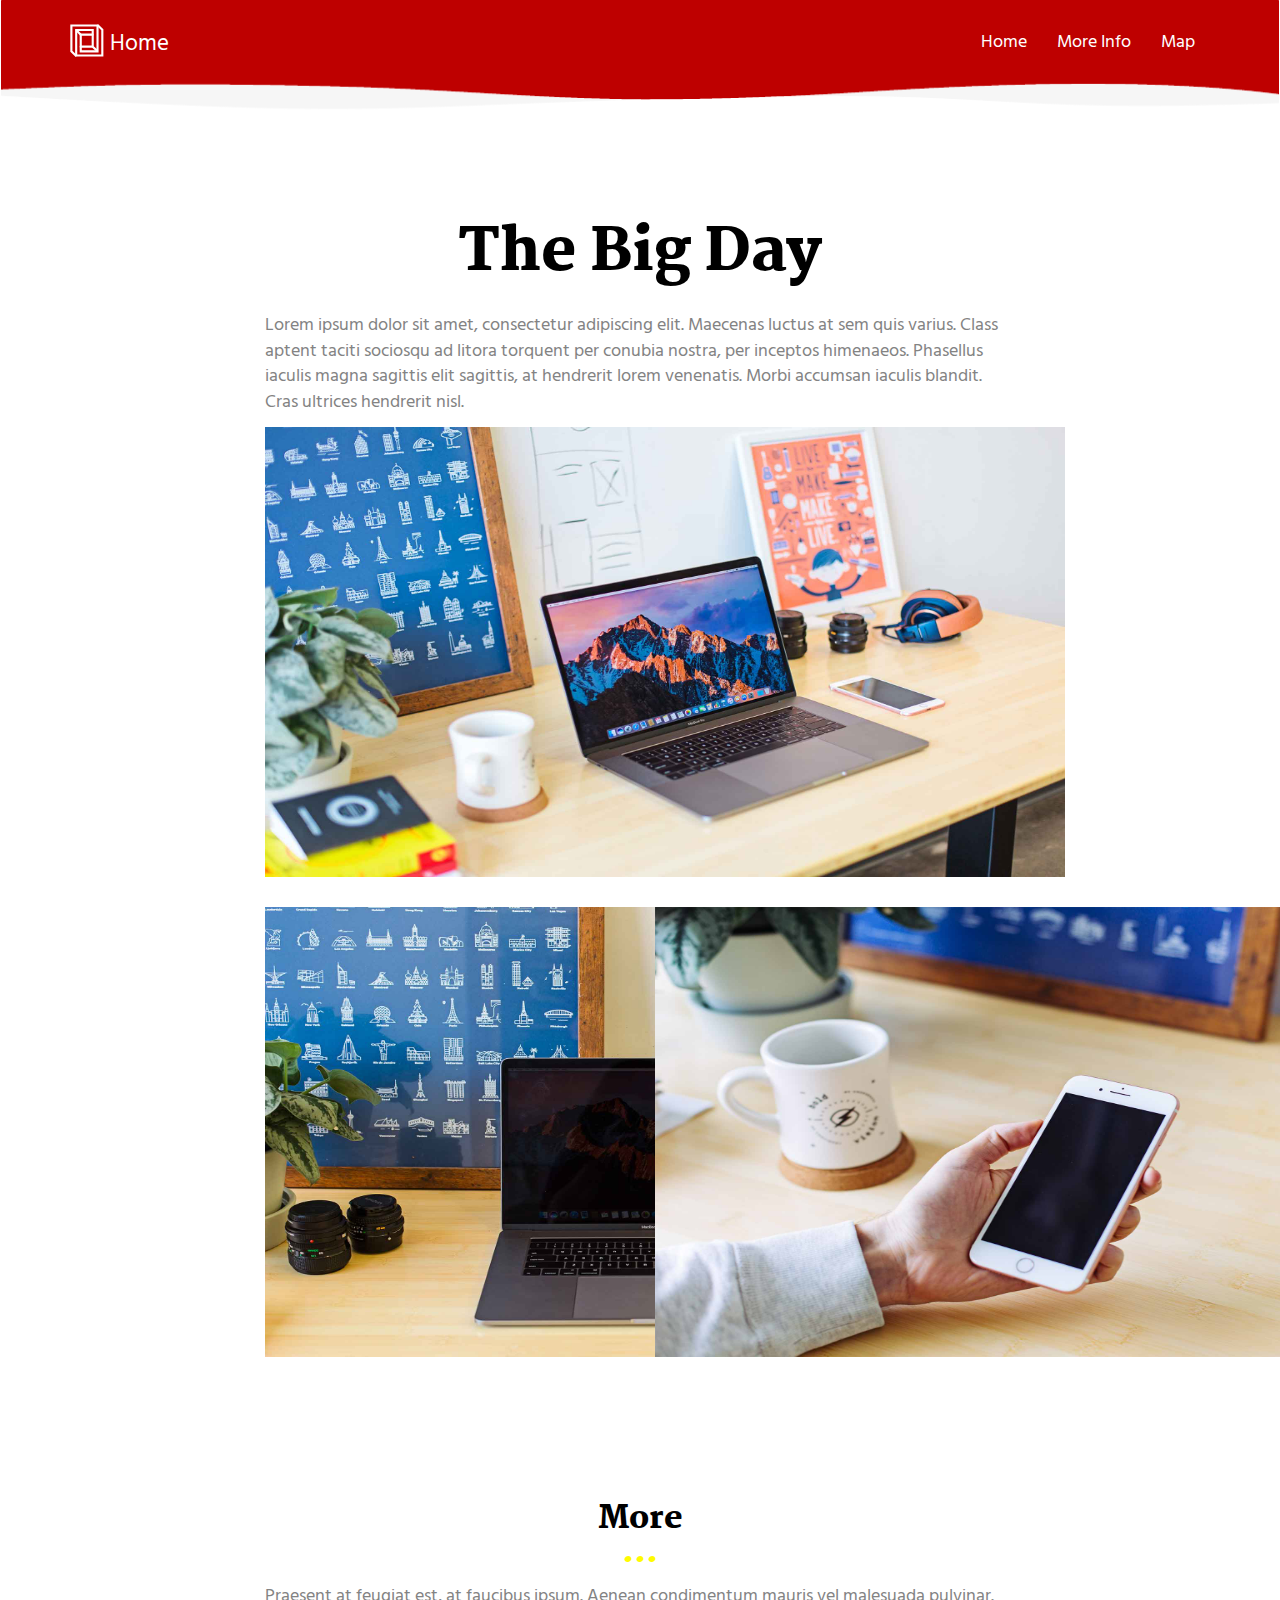
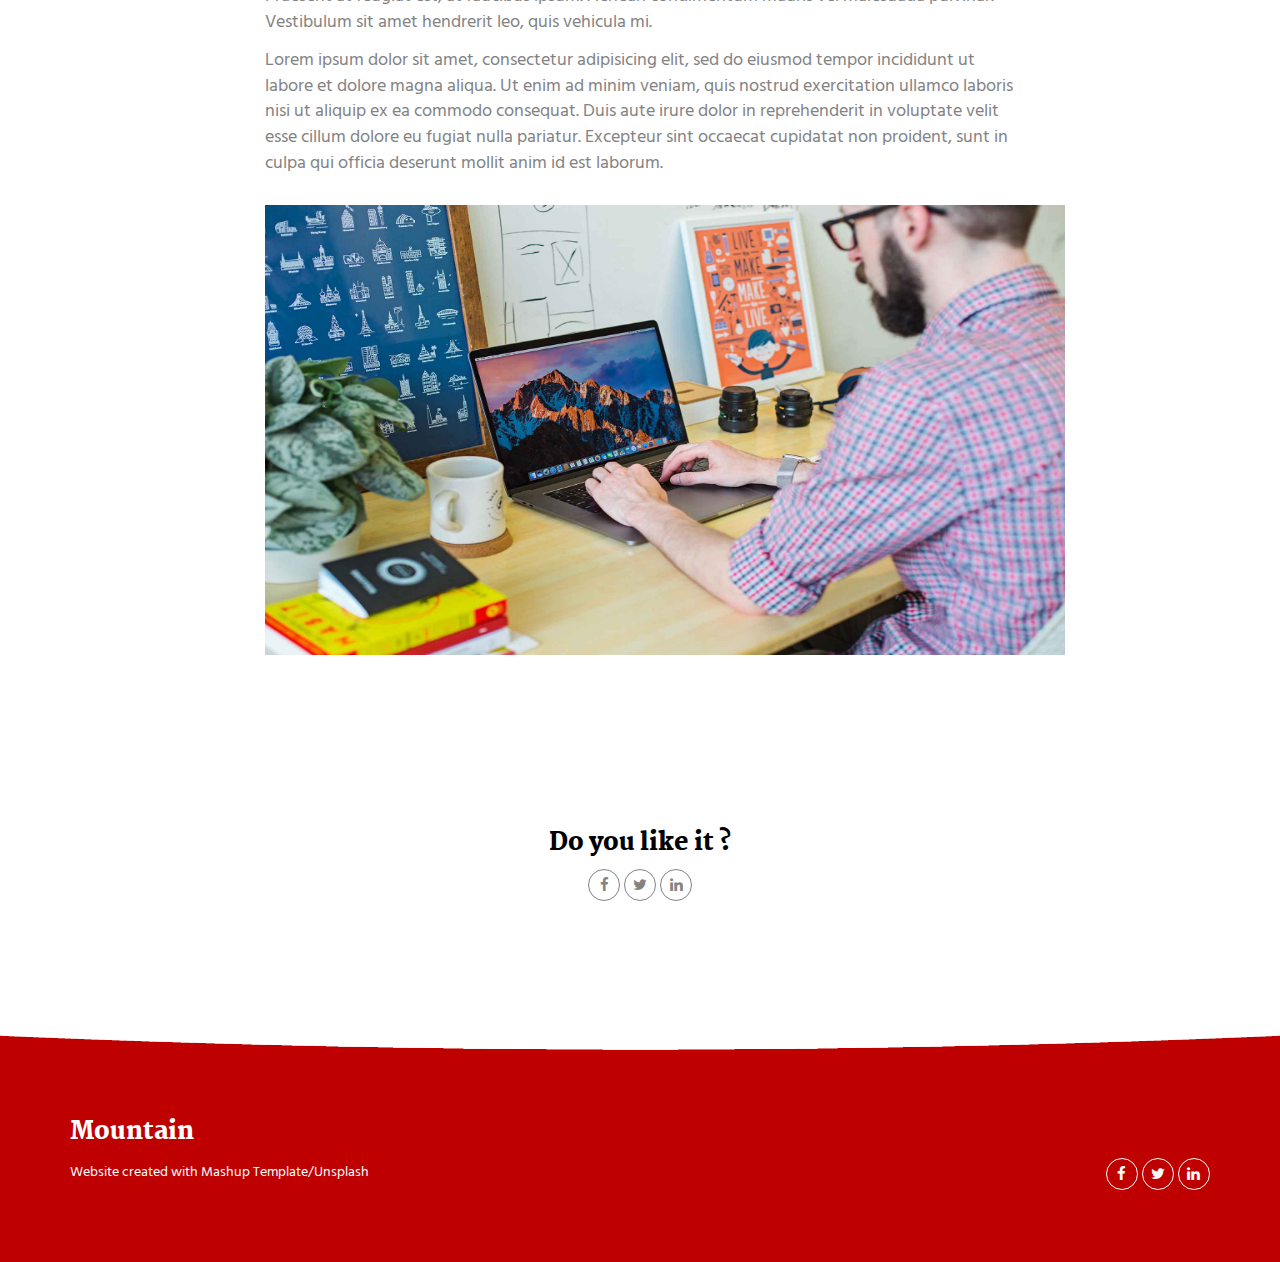
==== commit afdc13c8: "Add files via upload" ====
--- a/map.html
+++ b/map.html
@@ -44,8 +44,7 @@
         <ul class="nav navbar-nav navbar-right">
           <li><a href="./index.html" title="">Home</a></li>
           <li><a href="./project.html" title="">More Info</a></li>
-          <li><a href="./area.html" title="">The local area</a></li>
-          <li><a href="./project.html" title="">Map</a></li>
+          <li><a href="./map.html" title="">Map</a></li>
         </ul>
       </div> 
     </div>
--- a/main.550dcf66.css
+++ b/main.550dcf66.css
@@ -78,6 +78,7 @@
   position: relative;
   vertical-align: baseline;
 }
+
 sup {
   top: -0.5em;
 }
@@ -297,8 +298,8 @@
 }
 .img-responsive {
   display: block;
-  max-width: 100%;
-  height: auto;
+  width:800px;
+  height: 450px;
 }
 .img-rounded {
   border-radius: 4px;
@@ -4763,7 +4764,7 @@
 .white-text-container h4,
 .white-text-container h5,
 .white-text-container p {
-  color: rgb(0, 0, 0);
+  color: white;
 }
 @media (max-width: 992px) {
   .address-container {
@@ -5040,6 +5041,7 @@
 }
 .carousel-caption {
   color: #838383;
+  opacity: 0.7;
   text-shadow: none;
   position: relative;
   background-color: #fff;
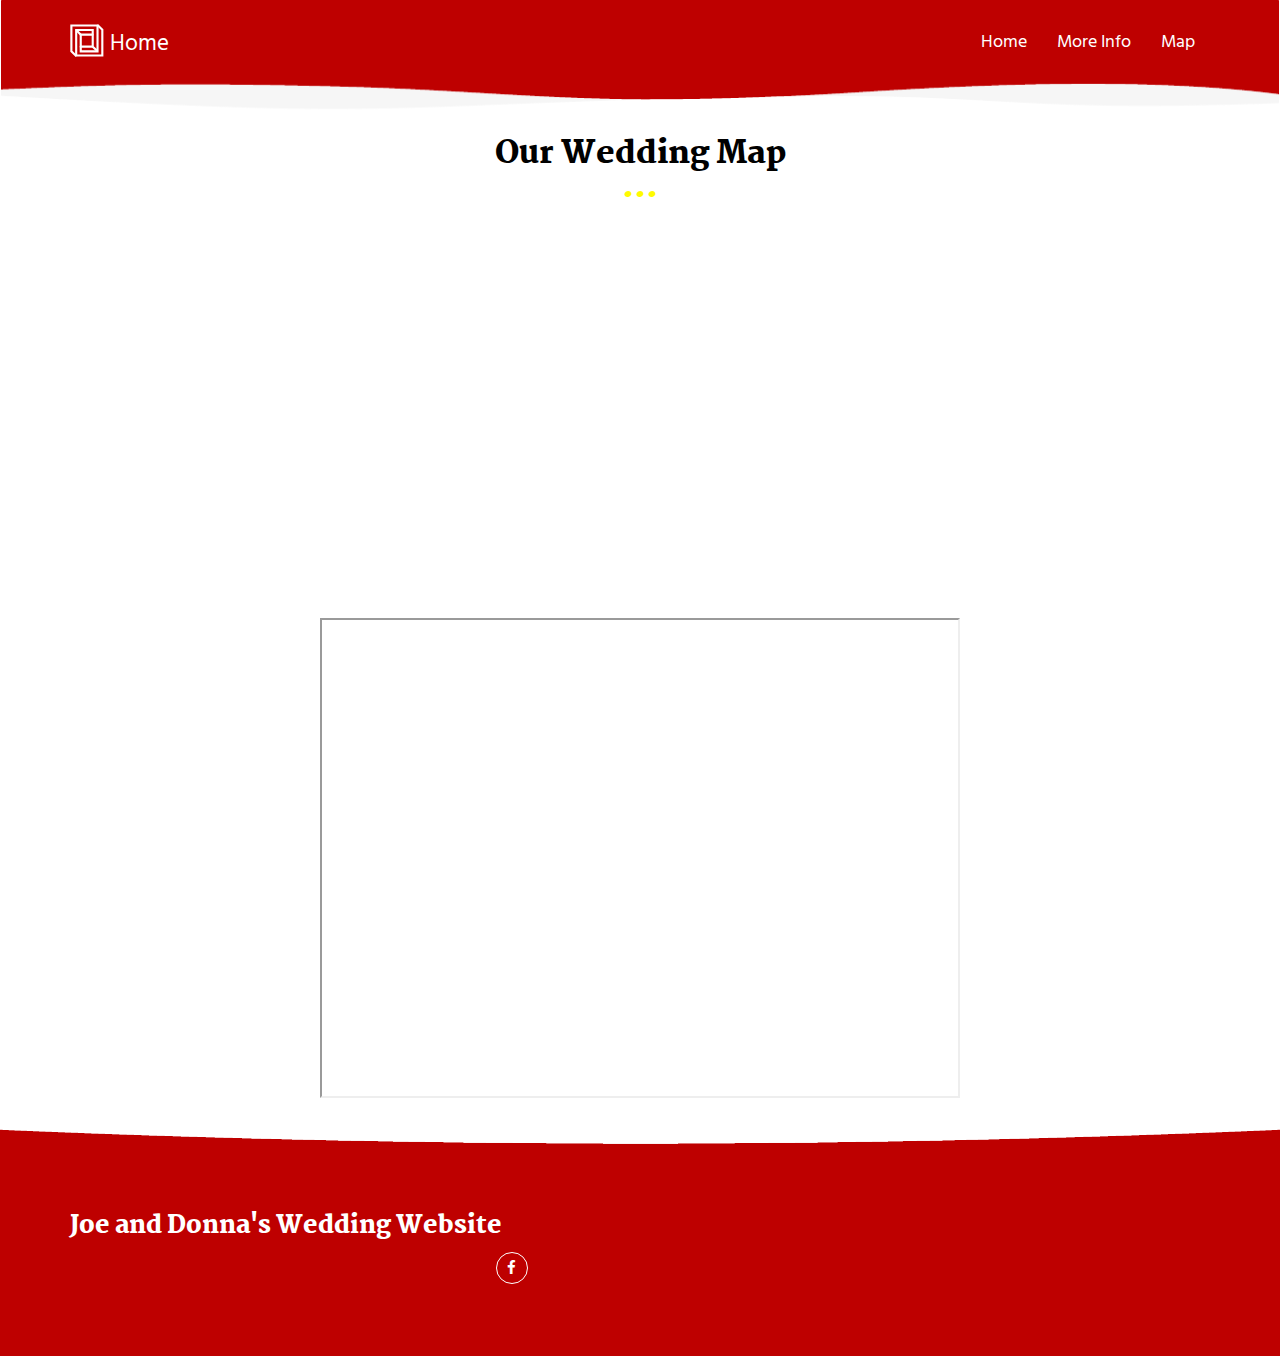
==== commit 8deeff11: "Add files via upload" ====
--- a/map.html
+++ b/map.html
@@ -51,73 +51,22 @@
   </nav>
 </header>
 
-<div class="section-container">
-    <div class="container">
-      <div class="row">
-        <div class="col-xs-12 col-md-8 col-md-offset-2">
-          <h1 class="text-center">The Big Day</h1>
-          <p>Lorem ipsum dolor sit amet, consectetur adipiscing elit. Maecenas luctus at sem quis varius. 
-          Class aptent taciti sociosqu ad litora torquent per conubia nostra, per inceptos himenaeos. Phasellus iaculis magna sagittis elit sagittis, at hendrerit lorem venenatis. Morbi accumsan iaculis blandit. Cras ultrices hendrerit nisl.</p>
-          
-          <div class="section-container-spacer">
-            <img src="./assets/images/img-06.jpg" alt="" class="img-responsive reveal-content" data-action="zoom">
-          </div>
+<h2 class="text-center">Our Wedding Map</h2>
 
-          <div class="row">
-            <div class="col-xs-6">
-              <img src="./assets/images/img-04.jpg" alt="" class="img-responsive reveal-content" data-action="zoom">
-            </div>
-            <div class="col-xs-6">
-              <img src="./assets/images/img-07.jpg" alt="" class="img-responsive reveal-content" data-action="zoom">
-            </div>
-          </div>
-       </div>
-      </div>
-    </div>
-  </div>
+<div id="googleMap" style="width:100%;height:400px;"></div>
 
-  <div class="section-container">
-    <div class="container">
-      <div class="row section-container-spacer">
-        <div class="col-xs-12 col-md-8 col-md-offset-2">
-          <h2 class="text-center">More</h2>
-          <div class="section-container-spacer">
-            <p>Praesent at feugiat est, at faucibus ipsum. Aenean condimentum mauris vel malesuada pulvinar. Vestibulum sit amet hendrerit leo, quis vehicula mi.</p>
-            <p>Lorem ipsum dolor sit amet, consectetur adipisicing elit, sed do eiusmod
-            tempor incididunt ut labore et dolore magna aliqua. Ut enim ad minim veniam,
-            quis nostrud exercitation ullamco laboris nisi ut aliquip ex ea commodo
-            consequat. Duis aute irure dolor in reprehenderit in voluptate velit esse
-            cillum dolore eu fugiat nulla pariatur. Excepteur sint occaecat cupidatat non
-            proident, sunt in culpa qui officia deserunt mollit anim id est laborum.</p>
-          </div>  
-          <img src="./assets/images/img-05.jpg" alt="" class="img-responsive reveal-content" data-action="zoom">
-        </div>  
-      </div>
-    </div>
-  </div>
-
-  <div class="section-container">
-    <div class="container text-center">
-      <div class="row section-container-spacer">
-        <div class="col-xs-12 col-md-12">
-          
-          <h3>Do you like it ?</h3>
-          <p>
-            <a href="https://facebook.com/" class="social-round-icon fa-icon" title="">
-              <i class="fa fa-facebook" aria-hidden="true"></i>
-            </a>
-            <a href="https://twitter.com/" class="social-round-icon fa-icon" title="">
-              <i class="fa fa-twitter" aria-hidden="true"></i>
-            </a>
-            <a href="https://www.linkedin.com/" class="social-round-icon fa-icon" title="">
-              <i class="fa fa-linkedin" aria-hidden="true"></i>
-            </a>
-          </p>
-        </div>  
-      </div>
-    
-    </div>
-  </div>
+<script>
+function myMap() {
+var mapProp= {
+  center:new google.maps.LatLng(53.0698374,-4.1966938),
+  zoom:5,
+};
+var map = new google.maps.Map(document.getElementById("googleMap"),mapProp);
+}
+</script>
+<div class="center-map">
+<iframe src="https://www.google.com/maps/d/embed?mid=1lmS2qolwIAjCWExZ7APYIFvk5WxNhJBy" width="640" height="480"></iframe>
+</div>
 
 <footer class="footer-container white-text-container">
   <div class="container">
@@ -125,23 +74,13 @@
 
      
       <div class="col-xs-12">
-        <h3>Mountain</h3>
+        <h3>Joe and Donna's Wedding Website</h3>
 
         <div class="row">
-          <div class="col-xs-12 col-sm-7">
-            <p><small>Website created with <a href="http://www.mashup-template.com/" title="Create website with free html template">Mashup Template</a>/<a href="https://www.unsplash.com/" title="Beautiful Free Images">Unsplash</a></small>
-            </p>
-          </div>
           <div class="col-xs-12 col-sm-5">
             <p class="text-right">
               <a href="https://facebook.com/" class="social-round-icon white-round-icon fa-icon" title="">
                 <i class="fa fa-facebook" aria-hidden="true"></i>
-              </a>
-              <a href="https://twitter.com/" class="social-round-icon white-round-icon fa-icon" title="">
-                <i class="fa fa-twitter" aria-hidden="true"></i>
-              </a>
-              <a href="https://www.linkedin.com/" class="social-round-icon white-round-icon fa-icon" title="">
-                <i class="fa fa-linkedin" aria-hidden="true"></i>
               </a>
             </p>
           </div>
--- a/main.550dcf66.css
+++ b/main.550dcf66.css
@@ -5121,3 +5121,8 @@
   margin-right: 5px;
 }
 /*# sourceMappingURL=main.0cf8b554.map*/
+
+.center-map {
+  display: flex;
+  justify-content: center;
+}
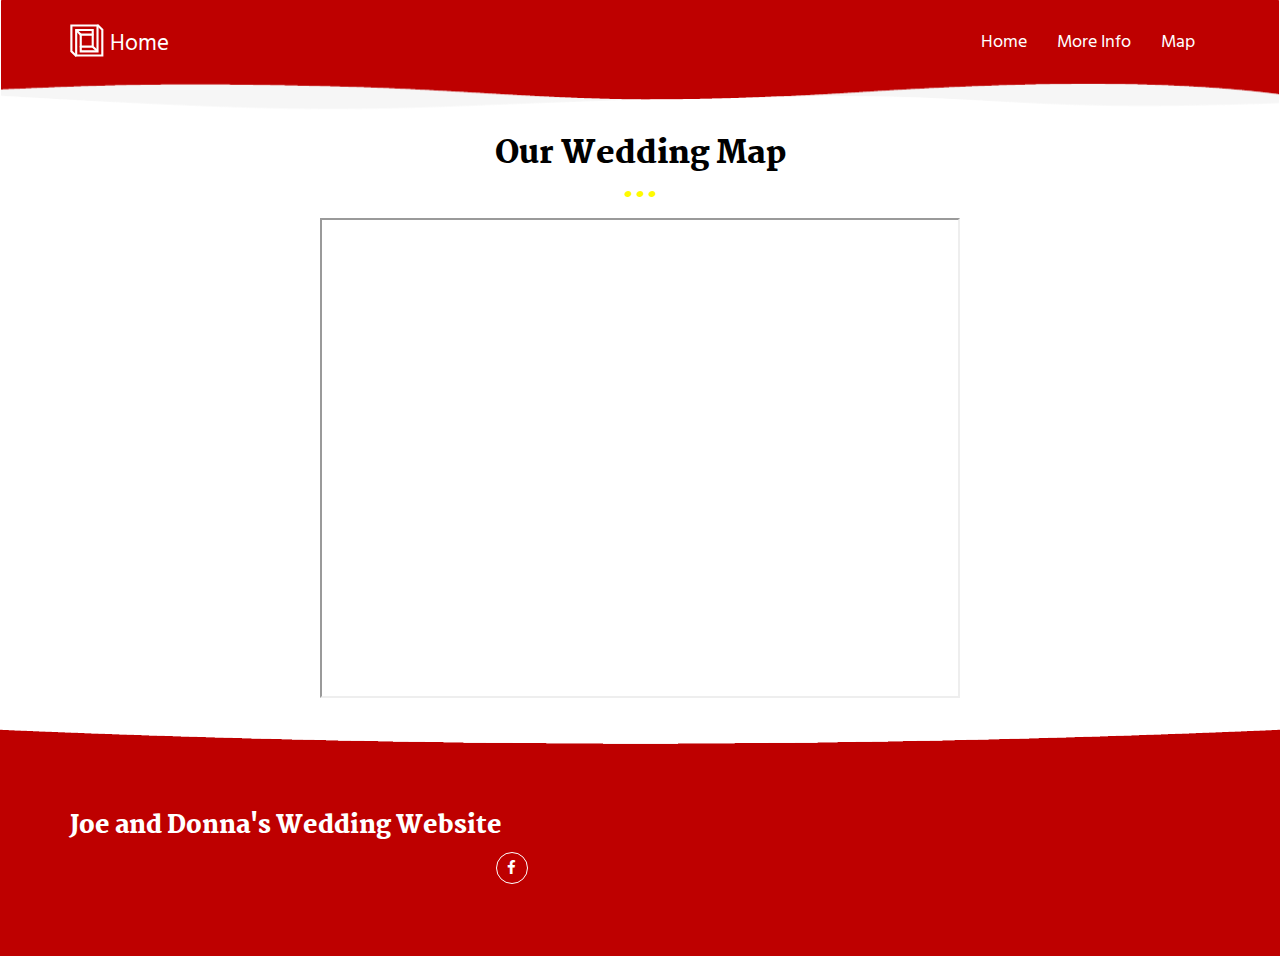
==== commit ba5b26e3: "Add files via upload" ====
--- a/map.html
+++ b/map.html
@@ -19,7 +19,7 @@
   <link href="" rel="stylesheet">
 
 
-  <title>Title page</title>
+  <title>J&D Wedding</title>
 
 <link href="./main.550dcf66.css" rel="stylesheet"></head>
 
@@ -53,7 +53,7 @@
 
 <h2 class="text-center">Our Wedding Map</h2>
 
-<div id="googleMap" style="width:100%;height:400px;"></div>
+<div id="googleMap" style="width:100%;"></div>
 
 <script>
 function myMap() {
